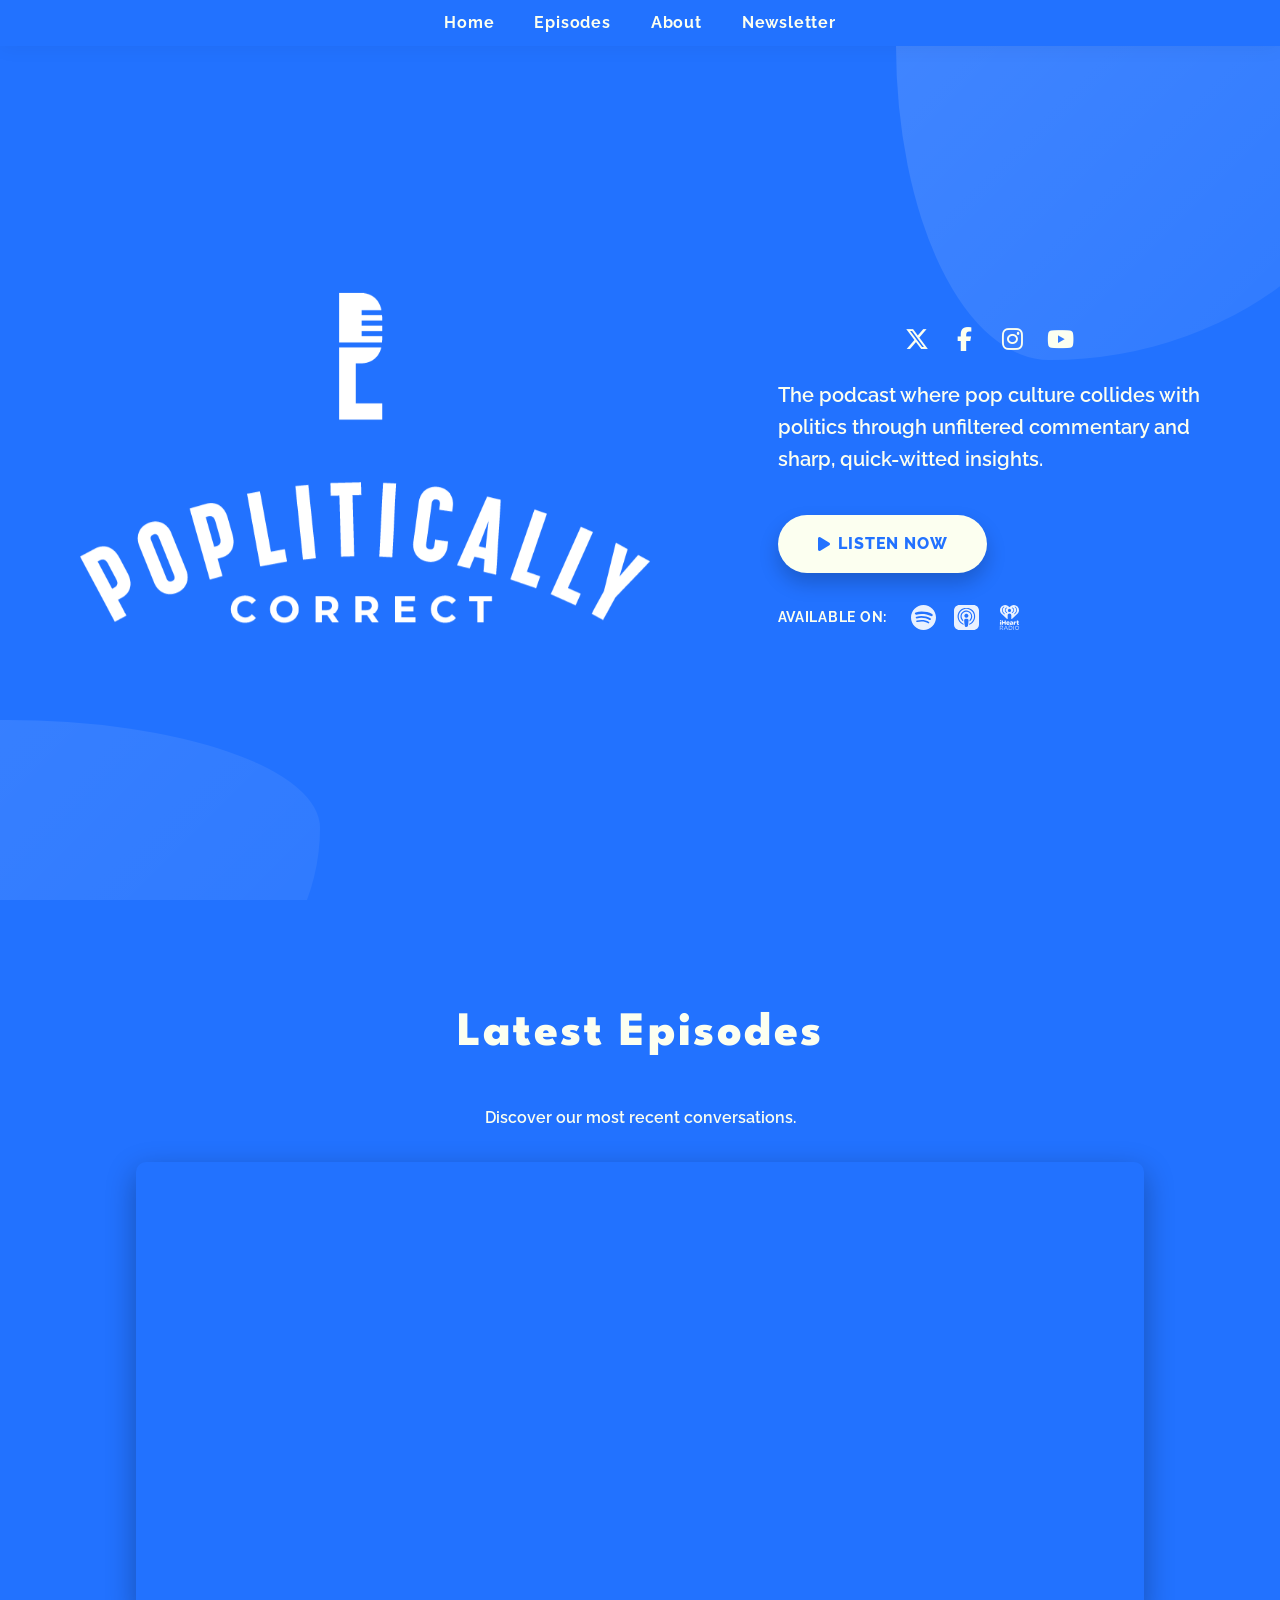
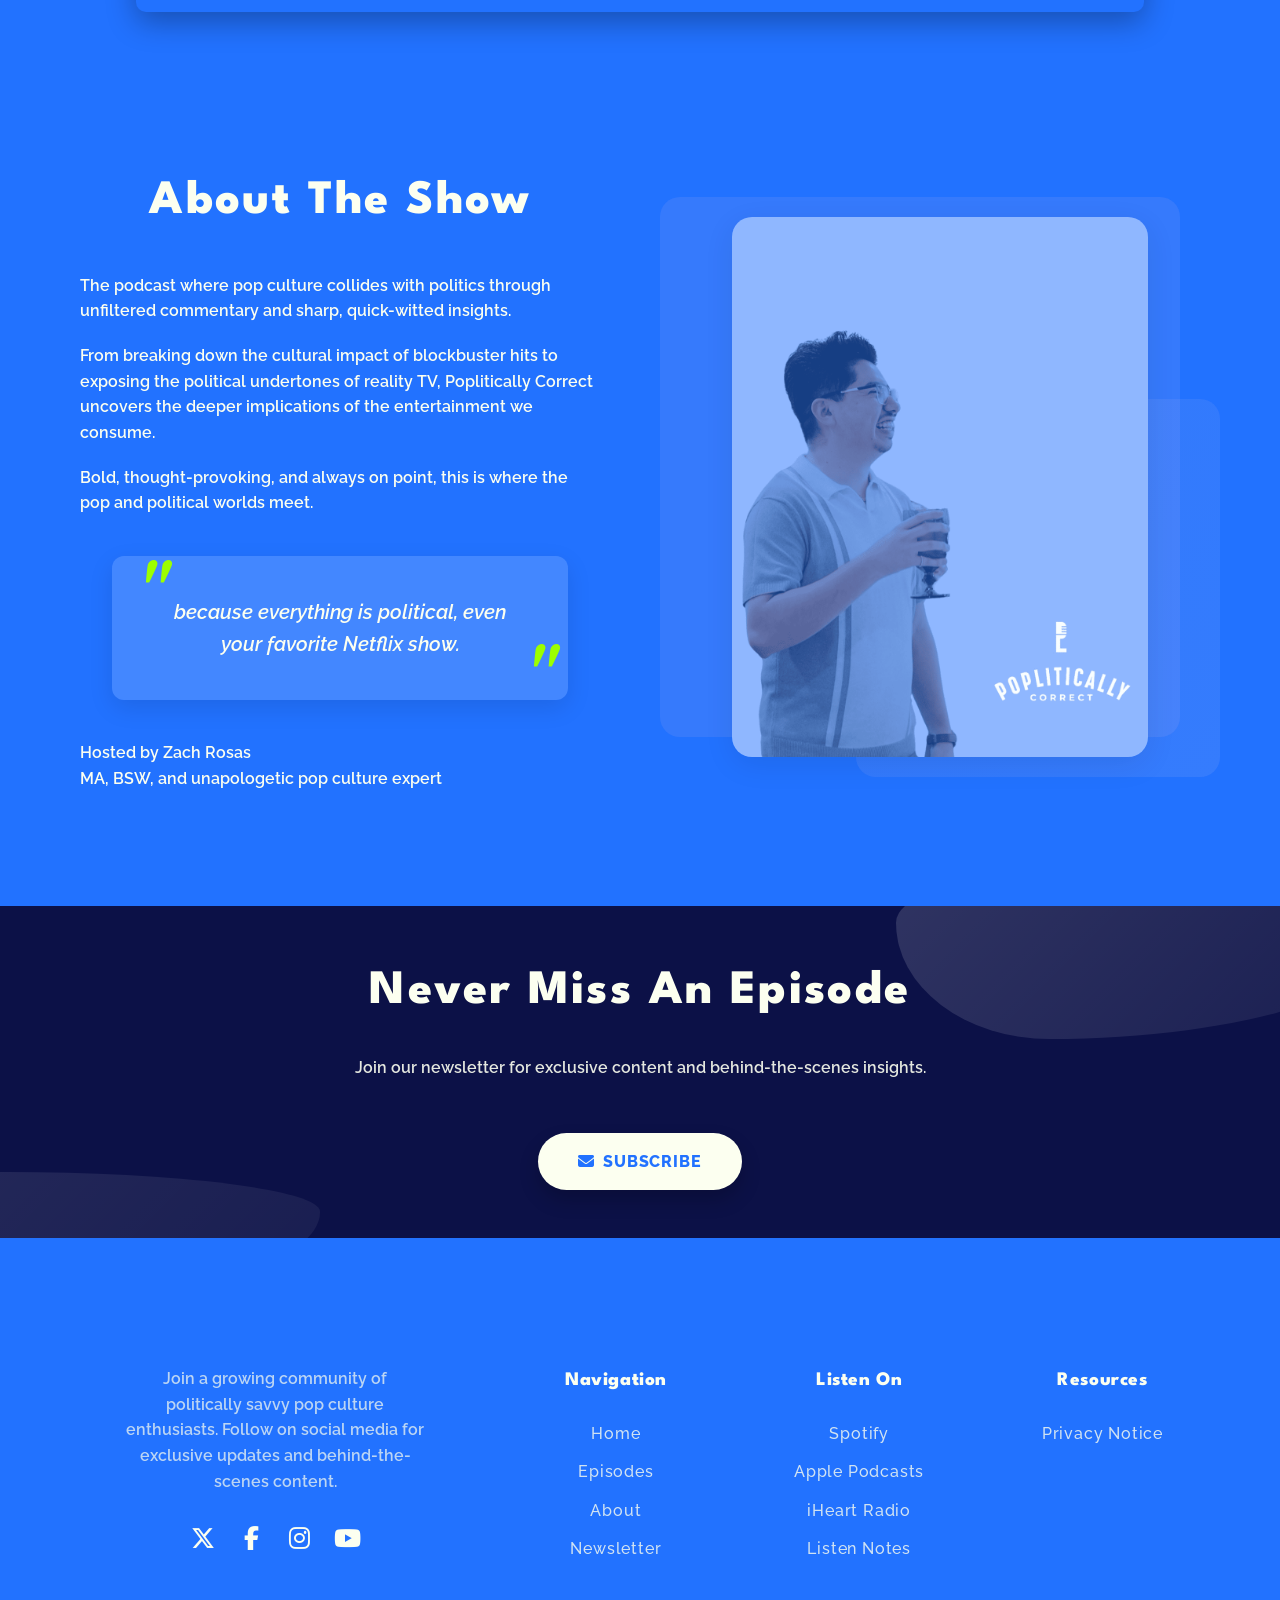
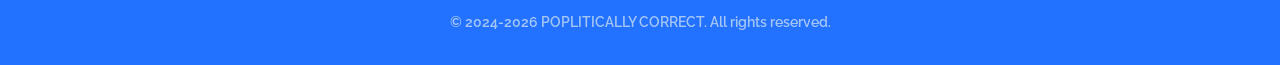
==== public/index.html @ 71277e4c "moved files into public" ====
<!DOCTYPE html>
<html lang="en">
<head>
    <meta charset="UTF-8">
    <meta name="viewport" content="width=device-width, initial-scale=1.0">
    <meta name="description" content="Poplitically Correct - The podcast where pop culture collides with politics through unfiltered commentary and sharp, quick-witted insights.">
    <meta name="theme-color" content="#2272FF">
    <title>Poplitically Correct</title>
    <link rel="canonical" href="https://popliticallycorrect.com/">
    
    <!-- Favicons -->
    <link rel="icon" type="image/png" sizes="32x32" href="assets/PC Logo_Icon_RGB.png">
    <link rel="icon" type="image/png" sizes="16x16" href="assets/PC Logo_Icon_RGB.png">
    <link rel="apple-touch-icon" sizes="180x180" href="assets/PC Logo_Icon_RGB.png">
    <link rel="manifest" href="site.webmanifest">
    
    <!-- Fonts and Icons -->
    <link rel="preconnect" href="https://fonts.googleapis.com">
    <link rel="preconnect" href="https://fonts.gstatic.com" crossorigin>
    <link rel="stylesheet" href="https://fonts.googleapis.com/css2?family=League+Spartan:wght@400;700;800&family=Raleway:wght@400;500;600;700;800&display=swap">
    <link rel="stylesheet" href="https://cdnjs.cloudflare.com/ajax/libs/font-awesome/6.5.1/css/all.min.css">
    
    <!-- CSS -->
    <link rel="stylesheet" href="https://cdnjs.cloudflare.com/ajax/libs/animate.css/4.1.1/animate.min.css">
    <link rel="stylesheet" href="styles.css">
    
    <!-- Open Graph / Facebook -->
    <meta property="og:type" content="website">
    <meta property="og:url" content="https://popliticallycorrect.com/">
    <meta property="og:title" content="Poplitically Correct">
    <meta property="og:description" content="The podcast where pop culture collides with politics through unfiltered commentary and sharp, quick-witted insights.">
    <meta property="og:image" content="https://popliticallycorrect.com/assets/PC Logo_Vertical_RGB.png">
    
    <!-- Twitter -->
    <meta property="twitter:card" content="summary_large_image">
    <meta property="twitter:url" content="https://popliticallycorrect.com/">
    <meta property="twitter:title" content="Poplitically Correct">
    <meta property="twitter:description" content="The podcast where pop culture collides with politics through unfiltered commentary and sharp, quick-witted insights.">
    <meta property="twitter:image" content="https://popliticallycorrect.com/assets/PC Logo_Vertical_RGB.png">
</head>
<body>
    <!-- Main Navigation -->
    <header id="header">
        <div class="container header-content">
            <a href="#" class="mobile-logo"><img src="assets/PC Logo_Vertical_KO.png" alt="POPLITICALLY CORRECT" style="height: 40px;"></a>
            <nav class="desktop-nav" style="padding-top: 5px; padding-bottom: 5px;">
                <ul>
                    <li><a href="#">Home</a></li>
                    <li><a href="#episodes">Episodes</a></li>
                    <li><a href="#about">About</a></li>
                    <li><a href="#subscribe">Newsletter</a></li>
                </ul>
            </nav>
            <button class="mobile-menu-btn" id="mobile-menu-toggle">
                <i class="fas fa-bars"></i>
            </button>
        </div>
        <nav class="mobile-nav" id="mobile-nav">
            <ul>
                <li><a href="#">Home</a></li>
                <li><a href="#episodes">Episodes</a></li>
                <li><a href="#about">About</a></li>
                <li><a href="#subscribe">Newsletter</a></li>
            </ul>
        </nav>
    </header>
    
    <main>
        <!-- Hero Section -->
        <section class="hero">
            <div class="bg-shape bg-shape-1"></div>
            <div class="bg-shape bg-shape-2"></div>
            <div class="container hero-content">
                <div class="animate__animated">
                    <img src="assets/PC Logo_Vertical_KO.png" alt="POPLITICALLY CORRECT" style="max-width: 90%; max-height: 400px; margin-bottom: 75px; margin-top: 50px;">
                </div>
                <div class="hero-text">
                    <div class="social-links" style="margin-bottom: 20px;">
                        <a href="#" target="_blank" class="social-icon">
                            <i class="fa-brands fa-x-twitter"></i>
                        </a>
                        <a href="#" target="_blank" class="social-icon">
                            <i class="fab fa-facebook-f"></i>
                        </a>
                        <a href="https://www.instagram.com/poplitically.correct" target="_blank" class="social-icon">
                            <i class="fab fa-instagram"></i>
                        </a>
                        <a href="#" target="_blank" class="social-icon">
                            <i class="fab fa-youtube"></i>
                        </a>
                    </div>
                    <p>The podcast where pop culture collides with politics through unfiltered commentary and sharp, quick-witted insights.</p>
                    <a href="#episodes" class="cta-button">
                        <i class="fas fa-play"></i> LISTEN NOW
                    </a>
                    <div class="listen-platforms">
                        <span>AVAILABLE ON:</span>
                        <div class="platform-icons">
                            <a href="https://open.spotify.com/show/4ZfhbHk1ieApEr151Q9MS0?si=e97b086701be44ff" target="_blank" class="platform-icon">
                                <svg width="25px" height="25px" viewBox="0 0 20 20" version="1.1" xmlns="http://www.w3.org/2000/svg" xmlns:xlink="http://www.w3.org/1999/xlink" style="transition: all 0.3s ease;">
                                    <g id="Page-1" stroke="none" stroke-width="1" fill="none" fill-rule="evenodd">
                                        <g id="Dribbble-Light-Preview" transform="translate(-140.000000, -7479.000000)" fill="#fff" class="svg-fill" style="transition: all 0.3s ease;">
                                            <g id="icons" transform="translate(56.000000, 160.000000)">
                                                <path d="M99.915,7327.865 C96.692,7325.951 91.375,7325.775 88.297,7326.709 C87.803,7326.858 87.281,7326.58 87.131,7326.085 C86.981,7325.591 87.26,7325.069 87.754,7324.919 C91.287,7323.846 97.159,7324.053 100.87,7326.256 C101.314,7326.52 101.46,7327.094 101.196,7327.538 C100.934,7327.982 100.358,7328.129 99.915,7327.865 L99.915,7327.865 Z M99.81,7330.7 C99.584,7331.067 99.104,7331.182 98.737,7330.957 C96.05,7329.305 91.952,7328.827 88.773,7329.792 C88.36,7329.916 87.925,7329.684 87.8,7329.272 C87.676,7328.86 87.908,7328.425 88.32,7328.3 C91.951,7327.198 96.466,7327.732 99.553,7329.629 C99.92,7329.854 100.035,7330.334 99.81,7330.7 L99.81,7330.7 Z M98.586,7333.423 C98.406,7333.717 98.023,7333.81 97.729,7333.63 C95.381,7332.195 92.425,7331.871 88.944,7332.666 C88.609,7332.743 88.274,7332.533 88.198,7332.197 C88.121,7331.862 88.33,7331.528 88.667,7331.451 C92.476,7330.58 95.743,7330.955 98.379,7332.566 C98.673,7332.746 98.766,7333.129 98.586,7333.423 L98.586,7333.423 Z M94,7319 C88.477,7319 84,7323.477 84,7329 C84,7334.523 88.477,7339 94,7339 C99.523,7339 104,7334.523 104,7329 C104,7323.478 99.523,7319.001 94,7319.001 L94,7319 Z" id="spotify-[#162]">
                                                </path>
                                            </g>
                                        </g>
                                    </g>
                                </svg>
                            </a>
                            
                            <a href="https://podcasts.apple.com/us/podcast/poplitically-correct/id1802255381" target="_blank" class="platform-icon">
                                <svg fill="#fff" class="svg-fill" width="25px" height="25px" viewBox="0 0 32 32" xmlns="http://www.w3.org/2000/svg" style="transition: all 0.3s ease;">
                                    <path d="M7.12 0c-3.937-0.011-7.131 3.183-7.12 7.12v17.76c-0.011 3.937 3.183 7.131 7.12 7.12h17.76c3.937 0.011 7.131-3.183 7.12-7.12v-17.76c0.011-3.937-3.183-7.131-7.12-7.12zM15.817 3.421c3.115 0 5.932 1.204 8.079 3.453 1.631 1.693 2.547 3.489 3.016 5.855 0.161 0.787 0.161 2.932 0.009 3.817-0.5 2.817-2.041 5.339-4.317 7.063-0.812 0.615-2.797 1.683-3.115 1.683-0.12 0-0.129-0.12-0.077-0.615 0.099-0.792 0.192-0.953 0.64-1.141 0.713-0.296 1.932-1.167 2.677-1.911 1.301-1.303 2.229-2.932 2.677-4.719 0.281-1.1 0.244-3.543-0.063-4.672-0.969-3.595-3.907-6.385-7.5-7.136-1.041-0.213-2.943-0.213-4 0-3.636 0.751-6.647 3.683-7.563 7.371-0.245 1.004-0.245 3.448 0 4.448 0.609 2.443 2.188 4.681 4.255 6.015 0.407 0.271 0.896 0.547 1.1 0.631 0.447 0.192 0.547 0.355 0.629 1.14 0.052 0.485 0.041 0.62-0.072 0.62-0.073 0-0.62-0.235-1.199-0.511l-0.052-0.041c-3.297-1.62-5.407-4.364-6.177-8.016-0.187-0.943-0.224-3.187-0.036-4.052 0.479-2.323 1.396-4.135 2.921-5.739 2.199-2.319 5.027-3.543 8.172-3.543zM16 7.172c0.541 0.005 1.068 0.052 1.473 0.14 3.715 0.828 6.344 4.543 5.833 8.229-0.203 1.489-0.713 2.709-1.619 3.844-0.448 0.573-1.537 1.532-1.729 1.532-0.032 0-0.063-0.365-0.063-0.803v-0.808l0.552-0.661c2.093-2.505 1.943-6.005-0.339-8.296-0.885-0.896-1.912-1.423-3.235-1.661-0.853-0.161-1.031-0.161-1.927-0.011-1.364 0.219-2.417 0.744-3.355 1.672-2.291 2.271-2.443 5.791-0.348 8.296l0.552 0.661v0.813c0 0.448-0.037 0.807-0.084 0.807-0.036 0-0.349-0.213-0.683-0.479l-0.047-0.016c-1.109-0.885-2.088-2.453-2.495-3.995-0.244-0.932-0.244-2.697 0.011-3.625 0.672-2.505 2.521-4.448 5.079-5.359 0.547-0.193 1.509-0.297 2.416-0.281zM15.823 11.156c0.417 0 0.828 0.084 1.131 0.24 0.645 0.339 1.183 0.989 1.385 1.677 0.62 2.104-1.609 3.948-3.631 3.005h-0.015c-0.953-0.443-1.464-1.276-1.475-2.36 0-0.979 0.541-1.828 1.484-2.328 0.297-0.156 0.709-0.235 1.125-0.235zM15.812 17.464c1.319-0.005 2.271 0.463 2.625 1.291 0.265 0.62 0.167 2.573-0.292 5.735-0.307 2.208-0.479 2.765-0.905 3.141-0.589 0.52-1.417 0.667-2.209 0.385h-0.004c-0.953-0.344-1.157-0.808-1.553-3.527-0.452-3.161-0.552-5.115-0.285-5.735 0.348-0.823 1.296-1.285 2.624-1.291z"></path>
                                </svg>
                            </a>
                            
                            <a href="https://www.iheart.com/podcast/269-poplitically-correct-270232090" target="_blank" class="platform-icon">
                                <svg fill="#fff" class="svg-fill" width="25px" height="25px" viewBox="0 0 24 24" role="img" xmlns="http://www.w3.org/2000/svg" style="transition: all 0.3s ease;">
                                    <title>iHeartRadio icon</title>
                                    <path d="M4.403 21.983c.597 0 1.023-.306 1.023-.817v-.012c0-.489-.375-.784-1.017-.784H3.182v1.613zm-1.67-1.8c0-.125.102-.228.221-.228h1.489c.488 0 .88.148 1.13.398.193.193.307.472.307.784v.011c0 .654-.443 1.034-1.062 1.154l.988 1.272c.046.051.074.102.074.164 0 .12-.114.222-.227.222-.091 0-.16-.05-.21-.12l-1.12-1.453H3.183v1.346a.228.228 0 01-.228.227.227.227 0 01-.221-.227v-3.55m6.674 2.29l-.914-2.035-.915 2.034zm-2.812 1.164l1.614-3.528c.056-.125.142-.2.284-.2h.022c.137 0 .228.075.279.2l1.613 3.522a.31.31 0 01.029.113c0 .12-.097.216-.216.216-.108 0-.182-.074-.222-.165l-.415-.914H7.402l-.415.926c-.04.097-.113.153-.216.153a.204.204 0 01-.204-.204.26.26 0 01.028-.12m6.078-.118c1.005 0 1.647-.682 1.647-1.563v-.011c0-.88-.642-1.574-1.647-1.574h-.932v3.148zm-1.38-3.335c0-.125.102-.228.221-.228h1.16c1.249 0 2.112.858 2.112 1.977v.012c0 1.119-.863 1.988-2.113 1.988h-1.159a.226.226 0 01-.221-.227v-3.522m4.481-.029c0-.124.103-.227.222-.227.125 0 .227.103.227.227v3.579a.228.228 0 01-.227.227.227.227 0 01-.222-.227v-3.579m5.027 1.801v-.011c0-.904-.659-1.642-1.568-1.642s-1.556.727-1.556 1.63v.012c0 .903.659 1.642 1.567 1.642.91 0 1.557-.728 1.557-1.631zm-3.59 0v-.011c0-1.097.824-2.057 2.033-2.057 1.21 0 2.023.949 2.023 2.045v.012c0 1.096-.824 2.056-2.034 2.056s-2.022-.949-2.022-2.045m2.03-17.192c0 1.397-.754 2.773-2.242 4.092a.345.345 0 01-.458-.517c1.333-1.182 2.01-2.385 2.01-3.575v-.016c0-.966-.606-2.103-1.38-2.588a.345.345 0 11.367-.586c.97.61 1.703 1.974 1.703 3.174zM14.76 7.677a.345.345 0 11-.337-.602c.799-.448 1.336-1.318 1.339-2.167a2.096 2.096 0 00-1.124-1.855.345.345 0 11.321-.611 2.785 2.785 0 011.493 2.46v.011c-.004 1.09-.683 2.199-1.692 2.764zm-2.772-1.015a1.498 1.498 0 11.001-2.997 1.498 1.498 0 01-.001 2.997zm-2.303.882a.345.345 0 01-.47.133c-1.009-.565-1.688-1.674-1.692-2.764v-.01a2.785 2.785 0 011.493-2.461.346.346 0 01.321.611 2.096 2.096 0 00-1.124 1.855c.003.849.54 1.719 1.34 2.166a.345.345 0 01.132.47zM7.464 8.825a.344.344 0 01-.488.03C5.49 7.536 4.734 6.16 4.734 4.763v-.016c0-1.2.732-2.564 1.703-3.174a.346.346 0 01.367.586c-.774.485-1.38 1.622-1.38 2.588v.016c0 1.19.677 2.393 2.01 3.575a.345.345 0 01.03.487zM16.152 0c-1.727 0-3.27.915-4.164 2.252C11.094.915 9.55 0 7.823 0A4.982 4.982 0 002.84 4.983c0 1.746 1.106 3.005 2.261 4.17l4.518 4.272a.371.371 0 00.626-.27V9.827c0-.963.78-1.743 1.743-1.745a1.745 1.745 0 011.742 1.745v3.328c0 .326.39.493.626.27l4.518-4.272c1.155-1.165 2.261-2.424 2.261-4.17A4.982 4.982 0 0016.152 0M4.582 14.766h1.194v1.612h1.532v-1.612H8.5v4.307H7.308v-1.637H5.776v1.637H4.582v-4.307m6.527 2.353a.563.563 0 00-.578-.587c-.308 0-.55.238-.578.587zm-2.264.305v-.012c0-.972.696-1.741 1.68-1.741 1.15 0 1.68.842 1.68 1.82 0 .075 0 .16-.007.24H9.971c.093.364.357.549.72.549.277 0 .498-.105.738-.34l.647.536c-.32.406-.782.677-1.447.677-1.045 0-1.784-.695-1.784-1.729m7.29-1.68h1.17v.67c.19-.454.498-.75 1.051-.725v1.23h-.098c-.609 0-.954.351-.954 1.12v1.034h-1.168v-3.329m2.95 2.295v-1.353h-.393v-.942h.393v-.842h1.17v.842h.775v.942h-.775v1.126c0 .234.105.332.32.332.153 0 .301-.043.442-.11v.916c-.209.117-.485.19-.812.19-.7 0-1.12-.307-1.12-1.1m-15.65-3.584a.62.62 0 100 1.24.62.62 0 000-1.24m10.502 3.952c-.303.013-.483-.161-.483-.371 0-.203.16-.307.454-.307h.667v.036c-.004.137-.06.617-.638.642zm1.746-1.008c0-1.033-.739-1.729-1.784-1.729-.665 0-1.126.271-1.447.677l.647.536c.24-.234.461-.34.738-.34.359 0 .621.182.716.537l.001.025-.77.003c-.956.013-1.458.37-1.458 1.045 0 .65.464.999 1.262.999.432 0 .764-.17.987-.401v.32h1.106v-1.628l.002-.032V17.4M3.458 15.99h-.043a.61.61 0 00-.61.61v2.474h1.263v-2.474a.61.61 0 00-.61-.61"/>
                                </svg>
                            </a>
                        </div>
                    </div>
                </div>
            </div>
        </section>
        
        <!-- Episodes Section -->
        <section class="episodes" id="episodes">
            <div class="container">
                <div class="section-header">
                    <h2>Latest Episodes</h2>
                    <p>Discover our most recent conversations.</p>
                </div>
                <div class="animate__animated" style="text-align: center;">
                    <iframe loading="lazy" allow="autoplay *; encrypted-media *; fullscreen *; clipboard-write" frameborder="0" height="450" style="width:90%;max-width:1024px;overflow:hidden;border-radius:10px;box-shadow: 0 10px 30px rgba(0, 0, 0, 0.30);" sandbox="allow-forms allow-popups allow-same-origin allow-scripts allow-storage-access-by-user-activation allow-top-navigation-by-user-activation" src="https://embed.podcasts.apple.com/us/podcast/poplitically-correct/id1802255381"></iframe>
                </div>  
            </div>
        </section>

        <!-- About Section -->
        <section class="about" id="about">
            <div class="container">
                <div class="about-content">
                    <article class="about-text">
                        <div class="section-header">
                            <h2>About The Show</h2>
                        </div>
                        <p>The podcast where pop culture collides with politics through unfiltered commentary and sharp, quick-witted insights.</p>
                        <p>From breaking down the cultural impact of blockbuster hits to exposing the political undertones of reality TV, Poplitically Correct uncovers the deeper implications of the entertainment we consume.</p>
                        <p>Bold, thought-provoking, and always on point, this is where the pop and political worlds meet.</p>
                        
                        <blockquote class="host-quote">
                            <p class="quote-text">because everything is political, even your favorite Netflix show.</p>
                        </blockquote>
                        
                        <p>Hosted by Zach Rosas</br>MA, BSW, and unapologetic pop culture expert</p>
                    </article>
                    <figure class="about-image animate__animated">
                        <img src="assets/host.png" alt="Host Zach Rosas" style="max-width: 80%;" />
                    </figure>
                </div>
            </div>
        </section>
        
        <!-- Newsletter Section -->
        <section class="subscribe" id="subscribe">
            <div class="bg-shape bg-shape-1"></div>
            <div class="bg-shape bg-shape-2"></div>
            <div class="container">
                <div class="subscribe-content">
                    <div class="section-header">
                        <h2>Never Miss An Episode</h2>
                        <p>Join our newsletter for exclusive content and behind-the-scenes insights.</p>
                    </div>
                    <a href="https://app.convertkit.com/forms/{landing_page_id}/subscribers/external" target="_blank" class="cta-button" style="margin-top: 20px;">
                        <i class="fas fa-envelope"></i> SUBSCRIBE
                    </a>
                </div>
            </div>
        </section>
    </main>
    
    <!-- Footer -->
    <footer>
        <div class="container">
            <div class="footer-content">
                <div class="footer-info">
                    <p class="footer-about">Join a growing community of politically savvy pop culture enthusiasts. Follow on social media for exclusive updates and behind-the-scenes content.</p>
                    <div class="social-links">
                        <a href="#" target="_blank" class="social-icon">
                            <i class="fa-brands fa-x-twitter"></i>
                        </a>
                        <a href="#" target="_blank" class="social-icon">
                            <i class="fab fa-facebook-f"></i>
                        </a>
                        <a href="https://www.instagram.com/poplitically.correct" target="_blank" class="social-icon">
                            <i class="fab fa-instagram"></i>
                        </a>
                        <a href="#" target="_blank" class="social-icon">
                            <i class="fab fa-youtube"></i>
                        </a>
                    </div>
                </div>
                
                <nav class="footer-nav">
                    <h4 class="footer-heading">Navigation</h4>
                    <div class="footer-links">
                        <a href="#">Home</a>
                        <a href="#episodes">Episodes</a>
                        <a href="#about">About</a>
                        <a href="#subscribe">Newsletter</a>
                    </div>
                </nav>
                
                <nav class="footer-nav">
                    <h4 class="footer-heading">Listen On</h4>
                    <div class="footer-links">
                        <a href="https://open.spotify.com/show/4ZfhbHk1ieApEr151Q9MS0?si=e97b086701be44ff" target="_blank">Spotify</a>
                        <a href="https://podcasts.apple.com/us/podcast/poplitically-correct/id1802255381" target="_blank">Apple Podcasts</a>
                        <a href="https://www.iheart.com/podcast/269-poplitically-correct-270232090" target="_blank">iHeart Radio</a>
                        <a href="https://www.listennotes.com/podcasts/poplitically-correct-zach-rosas-avxrFGwAZKS/" target="_blank">Listen Notes</a>
                    </div>
                </nav>
                
                <nav class="footer-nav">
                    <h4 class="footer-heading">Resources</h4>
                    <div class="footer-links">
                        <a href="privacy-notice.html">Privacy Notice</a>
                    </div>
                </nav>
            </div>
            
            <div class="footer-bottom">
                <div class="copyright">
                    © 2024-<script>document.write(new Date().getFullYear())</script> POPLITICALLY CORRECT. All rights reserved.
                </div>
            </div>
        </div>
    </footer>
    
    <script src="script.js"></script>
</body>
</html>
---- public/styles.css ----
/* Base Styles */
:root {
    --primary: #2272FF;
    --accent: #0C1147;
    --text: #FCFFF0;
    --gray-text: #666;
    --light-bg: #2272FF;
    --white: #FCFFF0;
    --gradient: linear-gradient(135deg, #2272FF 0%, #0C1147 100%);
    --shadow: 0 8px 30px rgba(0,0,0,0.08);
    --transition: all 0.3s ease;
    --accent-green: #9CFF00;
}

* {
    margin: 0;
    padding: 0;
    box-sizing: border-box;
}

body {
    font-family: 'Raleway', sans-serif;
    color: var(--text);
    line-height: 1.6;
    background-color: var(--primary);
    overflow-x: hidden;
}

a {
    text-decoration: none;
    color: inherit;
}

img {
    max-width: 100%;
}

/* Typography */
h1, h2, h3, h4 {
    font-family: 'League Spartan', sans-serif;
    font-weight: 800;
    letter-spacing: 0.05em;
}

h1 {
    font-size: clamp(3rem, 8vw, 6rem);
    line-height: 1;
    letter-spacing: 0.05em;
    color: var(--white);
    text-shadow: 2px 2px 4px rgba(0,0,0,0.2);
}

h2 {
    font-size: clamp(2rem, 4vw, 3rem);
    margin-bottom: 2rem;
    letter-spacing: 0.05em;
    color: var(--white);
}

h3 {
    font-size: 1.5rem;
    margin-bottom: 1rem;
    letter-spacing: 0.03em;
}

p {
    margin-bottom: 1.5rem;
    font-weight: 500;
}

/* Layout */
.container {
    width: 90%;
    max-width: 1400px;
    margin: 0 auto;
    padding: 0 1rem;
}

section {
    padding: 3rem 0;
    margin-bottom: 3rem;
}

/* Header */
header {
    position: fixed;
    top: 0;
    left: 0;
    width: 100%;
    z-index: 1000;
    padding: 5px 0;
    background-color: var(--primary);
    box-shadow: 0 2px 20px rgba(0, 0, 0, 0.05);
    transition: var(--transition);
}

header.scrolled {
    padding: 10px 0;
}

.header-content {
    display: flex;
    justify-content: center;
    align-items: center;
    color: var(--white);
    position: relative;
}

.mobile-logo {
    display: none;
    opacity: 0;
    transform: translateY(-20px);
    transition: opacity 0.3s ease, transform 0.3s ease;
}

header.scrolled .mobile-logo {
    opacity: 1;
    transform: translateY(0);
}

.logo {
    font-weight: 800;
    font-size: 1.5rem;
    letter-spacing: 0.05em;
    position: relative;
    color: var(--accent);
}

.logo::after {
    content: '';
    position: absolute;
    bottom: 0;
    right: -5px;
    width: 8px;
    height: 8px;
    background-color: var(--accent);
    border-radius: 50%;
}

nav ul {
    display: flex;
    gap: 2.5rem;
    list-style: none;
}

nav a {
    font-weight: 700;
    font-size: 1rem;
    position: relative;
    transition: var(--transition);
    letter-spacing: 0.05em;
}

.desktop-nav a::after {
    content: '';
    position: absolute;
    bottom: -5px;
    left: 0;
    width: 0;
    height: 3px;
    background-color: var(--accent-green);
    transition: var(--transition);
    left: 50%;
    transform: translateX(-50%);
}

.desktop-nav a:hover::after {
    width: 100%;
}

.mobile-menu-btn {
    display: none;
    background: none;
    border: none;
    font-size: 1.5rem;
    cursor: pointer;
    color: var(--white);
    position: absolute;
    right: 0;
}

/* Mobile menu styles */
.mobile-nav {
    position: fixed;
    top: 60px;
    left: 0;
    width: 100%;
    background-color: var(--primary);
    padding: 0;
    box-shadow: 0 8px 16px rgba(0,0,0,0.2);
    z-index: 1100;
    max-height: 0;
    overflow: hidden;
    transition: max-height 0.4s ease, padding 0.4s ease;
}

.mobile-nav.active {
    max-height: 300px;
    padding: 0.5rem 0 1rem;
}

.mobile-nav ul {
    list-style: none;
    padding: 0 1.5rem;
    opacity: 0;
    transform: translateX(-20px);
    transition: opacity 0.3s ease, transform 0.3s ease;
    transition-delay: 0.1s;
    display: block;
}

.mobile-nav.active ul {
    opacity: 1;
    transform: translateY(0);
    visibility: visible;
    display: block;
}

.mobile-nav li {
    margin-bottom: 0;
    border-bottom: 1px solid rgba(255,255,255,0.1);
}

.mobile-nav li:last-child {
    border-bottom: none;
}

.mobile-nav a {
    display: block;
    padding: 1rem 0.5rem;
    font-weight: 700;
    color: var(--white);
    font-size: 1.1rem;
    letter-spacing: 0.05em;
    transition: all 0.3s ease;
    position: relative;
}

.mobile-nav a:hover {
    padding-left: 1rem;
    color: var(--accent-green);
}

/* Hero Section */
.hero {
    min-height: 100vh;
    display: flex;
    align-items: center;
    background-color: var(--primary);
    padding-top: 6rem;
    position: relative;
    overflow: hidden;
}

.hero-content {
    display: grid;
    grid-template-columns: 1.2fr 0.8fr;
    gap: 4rem;
    align-items: center;
    position: relative;
    z-index: 2;
}

.hero-text h1 {
    margin-bottom: 1.5rem;
    color: var(--white);
    font-weight: 800;
}

.hero-text p {
    font-size: 1.25rem;
    color: var(--white);
    margin-bottom: 2.5rem;
    max-width: 40ch;
    font-weight: 600;
}

.hero-image {
    position: relative;
}

.hero-image img {
    width: 100%;
    height: auto;
    border-radius: 30px;
    box-shadow: var(--shadow);
}

.cta-button {
    display: inline-flex;
    align-items: center;
    background: var(--white);
    color: var(--primary);
    padding: 1rem 2.5rem;
    border: none;
    border-radius: 50px;
    font-size: 1rem;
    font-weight: 800;
    cursor: pointer;
    transition: var(--transition);
    box-shadow: 0 10px 20px rgba(0, 0, 0, 0.2);
    letter-spacing: 0.05em;
}

.cta-button:hover {
    transform: translateY(-3px);
    box-shadow: 0 15px 30px rgba(0, 0, 0, 0.3);
    background-color: var(--accent-green);
    color: var(--primary);
}

.cta-button i {
    margin-right: 0.5rem;
}

.listen-platforms {
    margin-top: 2rem;
    display: flex;
    align-items: center;
    gap: 1.5rem;
}

.listen-platforms span {
    font-size: 0.9rem;
    color: var(--white);
    font-weight: 700;
    letter-spacing: 0.05em;
}

.platform-icons {
    display: flex;
    gap: 1.2rem;
}

.platform-icon {
    width: 24px;
    height: 24px;
    opacity: 0.9;
    transition: var(--transition);
    color: var(--white);
}

.platform-icon:hover {
    opacity: 1;
    transform: translateY(-3px);
    color: var(--accent-green);
}

.platform-icon:hover svg {
    fill: var(--accent-green);
}

.platform-icon:hover svg path,
.platform-icon:hover svg g {
    fill: var(--accent-green);
}

.platform-icon:hover .svg-fill {
    fill: var(--accent-green);
}

.bg-shape {
    position: absolute;
    z-index: 1;
}

.bg-shape-1 {
    top: -10%;
    right: -10%;
    width: 40%;
    height: 50%;
    background: linear-gradient(135deg, rgba(255, 255, 255, 0.15) 0%, rgba(255, 255, 255, 0.05) 100%);
    border-radius: 30% 70% 70% 30% / 30% 30% 70% 70%;
    animation: morphShape 15s linear infinite alternate;
}

.bg-shape-2 {
    bottom: -20%;
    left: -10%;
    width: 35%;
    height: 40%;
    background: linear-gradient(135deg, rgba(255, 255, 255, 0.1) 0%, rgba(255, 255, 255, 0.05) 100%);
    border-radius: 30% 70% 70% 30% / 30% 30% 70% 70%;
    animation: morphShape 20s linear infinite alternate-reverse;
}

@keyframes morphShape {
    0% {
        border-radius: 30% 70% 70% 30% / 30% 30% 70% 70%;
    }
    25% {
        border-radius: 58% 42% 75% 25% / 76% 46% 54% 24%;
    }
    50% {
        border-radius: 50% 50% 33% 67% / 55% 27% 73% 45%;
    }
    75% {
        border-radius: 33% 67% 58% 42% / 63% 68% 32% 37%;
    }
    100% {
        border-radius: 30% 70% 70% 30% / 30% 30% 70% 70%;
    }
}

/* Episodes Section */
.episodes {
    background-color: var(--primary);
    position: relative;
    overflow: hidden;
}

.section-header {
    text-align: center;
    margin-bottom: 2rem;
}

.section-header p {
    color: var(--white);
    max-width: 600px;
    margin: 0 auto;
    font-weight: 600;
}

/* About Section */
.about {
    background-color: var(--primary);
    position: relative;
    overflow: hidden;
}

.about-content {
    display: grid;
    grid-template-columns: 1fr 1fr;
    gap: 5rem;
    align-items: center;
}

.about-image {
    position: relative;
    z-index: 2;
    order: 1;
    display: flex;
    justify-content: center;
    align-items: center;
}

.about-image img {
    width: 100%;
    border-radius: 20px;
    box-shadow: var(--shadow);
    margin: 0 auto;
}

.about-image::before {
    content: '';
    position: absolute;
    top: -20px;
    left: -20px;
    width: 100%;
    height: 100%;
    background-color: rgba(135, 157, 237, 0.2);
    border-radius: 20px;
    z-index: -1;
}

.about-image::after {
    content: '';
    position: absolute;
    bottom: -20px;
    right: -20px;
    width: 70%;
    height: 70%;
    background: linear-gradient(135deg, rgba(135, 157, 237, 0.15) 0%, rgba(168, 181, 242, 0.15) 100%);
    border-radius: 20px;
    z-index: -1;
}

.about-text h2 {
    margin-bottom: 1.5rem;
    text-align: center;
}

.about-text p {
    margin-bottom: 1.2rem;
    color: var(--white);
    font-weight: 600;
}

/* Quote Section */
.host-quote {
    background: rgba(255, 255, 255, 0.15);
    margin: 2rem;
    padding: 2rem 2.5rem;
    margin-top: 2.5rem;
    margin-bottom: 2.5rem;
    border-radius: 12px;
    position: relative;
    font-style: italic;
    box-shadow: 0 8px 25px rgba(0, 0, 0, 0.1);
}

/* Opening quote */
.host-quote::before {
    content: '"';
    position: absolute;
    top: 1rem;
    left: 1rem;
    font-size: 6rem;
    color: var(--accent-green);
    font-family: 'League Spartan', sans-serif;
    line-height: 0.6;
}

/* Closing quote */
.host-quote::after {
    content: '"';
    position: absolute;
    bottom: 1rem;
    right: 1rem;
    font-size: 6rem;
    color: var(--accent-green);
    font-family: 'League Spartan', sans-serif;
    line-height: 0;
}

.host-quote p.quote-text {
    font-size: 1.25rem;
    margin-top: .5rem;
    margin-bottom: .5rem;
    color: var(--white);
    font-weight: 600;
    line-height: 1.6;
    position: relative;
    z-index: 1;
    text-align: center;
}

.host-quote footer {
    text-align: right;
    font-size: 1.1rem;
    color: var(--white);
    font-weight: 700;
    font-style: normal;
    position: relative;
    z-index: 1;
    opacity: 0.9;
}

/* Subscribe Section */
.subscribe {
    background: var(--accent);
    color: var(--white);
    position: relative;
    overflow: hidden;
}

.subscribe-content {
    display: flex;
    flex-direction: column;
    align-items: center;
    text-align: center;
    max-width: 700px;
    margin: 0 auto;
    position: relative;
    z-index: 2;
}

.subscribe h2 {
    margin-bottom: 1.5rem;
    color: var(--white);
}

.subscribe p {
    opacity: 0.9;
    font-weight: 600;
}

/* Footer */
footer {
    position: relative;
    z-index: 2;
    background-color: var(--primary);
    color: var(--white);
    padding: 5rem 0 2rem;
}

.footer-content {
    display: grid;
    grid-template-columns: 2fr 1fr 1fr 1fr;
    gap: 3rem;
    margin-bottom: 3rem;
    text-align: center;
    margin-left: auto;
    margin-right: auto;
}

.footer-logo {
    font-weight: 800;
    font-size: 1.8rem;
    margin-bottom: 1rem;
    display: inline-block;
    position: relative;
    color: var(--accent);
    letter-spacing: 0.05em;
}

.footer-logo::after {
    content: '';
    position: absolute;
    bottom: 0;
    right: -8px;
    width: 8px;
    height: 8px;
    background-color: var(--accent);
    border-radius: 50%;
}

.footer-about {
    margin-bottom: 1.5rem;
    opacity: 0.7;
    max-width: 300px;
    font-weight: 600;
    text-align: center;
    margin-left: auto;
    margin-right: auto;
}

.social-links {
    display: flex;
    gap: .5rem;
    margin-left: auto;
    margin-right: auto;
    justify-content: center;
}

.social-icon {
    width: 40px;
    height: 40px;
    font-size: 1.5rem;
    border-radius: 50%;
    display: flex;
    justify-content: center;
    align-items: center;
    color: var(--white);
    transition: var(--transition);
}

.social-icon:hover {
    color: var(--accent-green);
    transform: translateY(-3px);
}

.footer-heading {
    font-size: 1.2rem;
    margin-bottom: 1.5rem;
    font-weight: 800;
    letter-spacing: 0.03em;
}

.footer-links {
    display: flex;
    flex-direction: column;
    gap: 0.8rem;
}

.footer-links a {
    opacity: 0.8;
    transition: var(--transition);
    font-weight: 500;
}

.footer-links a:hover {
    opacity: 1;
    color: var(--accent-green);
}

.footer-bottom {
    display: flex;
    justify-content: center;
    align-items: center;
    color: var(--white);
    opacity: 0.6;
    font-size: 0.9rem;
    font-weight: 600;
}

.footer-bottom a {
    color: var(--white);
    transition: var(--transition);
}

.footer-bottom a:hover {
    color: var(--accent);
}

@media (max-width: 700px) {
    .about-content {
        grid-template-columns: 1fr;
        gap: 2rem;
    }
    .about-image {
        order: 1;
    }
    .host-quote {
        padding: 1.5rem 1.8rem;
        margin-top: 2rem;
        margin-bottom: 2rem;
    }
    .host-quote::before {
        font-size: 4.5rem;
        top: 0.5rem;
        left: 0.5rem;
    }
    .host-quote::after {
        font-size: 4.5rem;
        bottom: 0.5rem;
        right: 0.5rem;
    }
}

@media (max-width: 1100px) {
    .hero-content {
        grid-template-columns: 1fr;
        text-align: center;
    }
    
    .hero-content img {
        margin-left: auto;
        margin-right: auto;
    }
    
    .hero-text {
        text-align: center;
    }
    
    .hero-text p {
        margin-left: auto;
        margin-right: auto;
    }
    
    .hero-image {
        display: none;
    }

    .listen-platforms {
        justify-content: center;
    }
    
    .subscribe-button {
        margin-left: auto;
        margin-right: auto;
    }
    
    .footer-content {
        grid-template-columns: 1fr 1fr;
    }
}

@media (max-width: 576px) {
    .header-content {
        justify-content: center;
    }
    
    .mobile-logo {
        display: block;
    }
    
    header:not(.scrolled) .mobile-logo {
        visibility: hidden;
    }
    
    nav ul {
        display: none;
    }
    
    .mobile-menu-btn {
        display: block;
    }
    
    section {
        padding: 4rem 0;
    }
    
    .hero {
        padding-top: 4rem;
    }
    
    .subscribe-button {
        display: block;
        text-align: center;
    }
    
    .footer-content {
        grid-template-columns: 1fr;
        gap: 2rem;
        text-align: center;
    }

    .footer-about {
        text-align: center;
        margin-left: auto;
        margin-right: auto;
    }

    .social-links {
        justify-content: center;
    }
    
    .footer-bottom {
        flex-direction: column;
        gap: 1rem;
        text-align: center;
    }
}

footer {
    position: relative;
    z-index: 2;
    background-color: var(--primary);
    color: var(--white);
}

/* 404 Error Section */
.error-section {
    min-height: 100vh;
    display: flex;
    align-items: center;
    justify-content: center;
    background-color: var(--primary);
    position: relative;
    overflow: hidden;
    padding: 0;
}

.error-content {
    display: flex;
    flex-direction: column;
    align-items: center;
    justify-content: center;
    text-align: center;
    position: relative;
    z-index: 2;
    padding: 4rem;
    max-width: 700px;
    margin: 0 auto;
    background-color: rgba(255, 255, 255, 0.1);
    backdrop-filter: blur(10px);
    border-radius: 20px;
    box-shadow: 0 15px 30px rgba(0, 0, 0, 0.1);
    animation: fadeInUp 1s ease;
}

.error-code {
    font-size: clamp(5rem, 15vw, 10rem);
    font-weight: 800;
    color: var(--white);
    margin-bottom: 0.5rem;
    line-height: 1;
    letter-spacing: 0.05em;
    text-shadow: 3px 3px 0 var(--accent);
}

.error-message {
    font-size: clamp(1.5rem, 4vw, 2.5rem);
    margin-bottom: 2rem;
    color: var(--white);
}

.error-description {
    font-size: 1.25rem;
    color: var(--white);
    margin-bottom: 2.5rem;
    max-width: 40ch;
    font-weight: 600;
}

.home-button {
    display: inline-flex;
    align-items: center;
    background: var(--white);
    color: var(--primary);
    padding: 1rem 2.5rem;
    border: none;
    border-radius: 50px;
    font-size: 1rem;
    font-weight: 800;
    cursor: pointer;
    transition: var(--transition);
    box-shadow: 0 10px 20px rgba(0, 0, 0, 0.2);
    letter-spacing: 0.05em;
}

.home-button:hover {
    transform: translateY(-3px);
    box-shadow: 0 15px 30px rgba(0, 0, 0, 0.3);
    background-color: var(--accent-green);
}

.home-button i {
    margin-right: 0.5rem;
}

@keyframes fadeInUp {
    from {
        opacity: 0;
        transform: translateY(30px);
    }
    to {
        opacity: 1;
        transform: translateY(0);
    }
}

@media (max-width: 576px) {
    .error-content {
        padding: 2rem;
        width: 90%;
    }
}

/* Privacy Page Styles */
.privacy-hero {
    display: flex;
    align-items: center;
    background-color: var(--primary);
    padding-top: 6rem;
    position: relative;
    overflow: hidden;
}

.privacy-content {
    padding: 0 0 4rem;
}

.privacy-container {
    background-color: var(--white);
    color: #333;
    border-radius: 16px;
    padding: 3rem;
    box-shadow: var(--shadow);
}

.privacy-container h2 {
    color: var(--primary);
    font-size: 1.8rem;
    margin-top: 2.5rem;
    margin-bottom: 1.5rem;
}

.privacy-container h2:first-of-type {
    margin-top: 0;
}

.privacy-container h3 {
    color: var(--accent);
    margin-top: 1.5rem;
    margin-bottom: 0.8rem;
}

.privacy-container p, .privacy-container ul, .privacy-container ol {
    color: #444;
    margin-bottom: 1.5rem;
    font-weight: 500;
}

.privacy-container ul, .privacy-container ol {
    padding-left: 2rem;
}

.privacy-container li {
    margin-bottom: 0.5rem;
}

.privacy-container a {
    color: var(--primary);
    text-decoration: underline;
    transition: var(--transition);
}

.privacy-container a:hover {
    color: var(--accent);
}

.privacy-container .last-updated {
    font-style: italic;
    margin-top: 3rem;
    font-size: 0.9rem;
    color: #666;
    text-align: center;
}

/* Background shapes for privacy page */
.bg-shape {
    position: absolute;
    z-index: 1;
}

.bg-shape-1 {
    top: -10%;
    right: -10%;
    width: 40%;
    height: 50%;
    background: linear-gradient(135deg, rgba(255, 255, 255, 0.15) 0%, rgba(255, 255, 255, 0.05) 100%);
    border-radius: 30% 70% 70% 30% / 30% 30% 70% 70%;
    animation: morphShape 15s linear infinite alternate;
}

.bg-shape-2 {
    bottom: -20%;
    left: -10%;
    width: 35%;
    height: 40%;
    background: linear-gradient(135deg, rgba(255, 255, 255, 0.1) 0%, rgba(255, 255, 255, 0.05) 100%);
    border-radius: 30% 70% 70% 30% / 30% 30% 70% 70%;
    animation: morphShape 20s linear infinite alternate-reverse;
}

@keyframes morphShape {
    0% {
        border-radius: 30% 70% 70% 30% / 30% 30% 70% 70%;
    }
    25% {
        border-radius: 58% 42% 75% 25% / 76% 46% 54% 24%;
    }
    50% {
        border-radius: 50% 50% 33% 67% / 55% 27% 73% 45%;
    }
    75% {
        border-radius: 33% 67% 58% 42% / 63% 68% 32% 37%;
    }
    100% {
        border-radius: 30% 70% 70% 30% / 30% 30% 70% 70%;
    }
}

/* Responsive styles for privacy page */
@media (max-width: 768px) {
    .privacy-container {
        padding: 2rem;
    }
}

@media (max-width: 576px) {
    .privacy-container {
        padding: 1.5rem;
    }
}
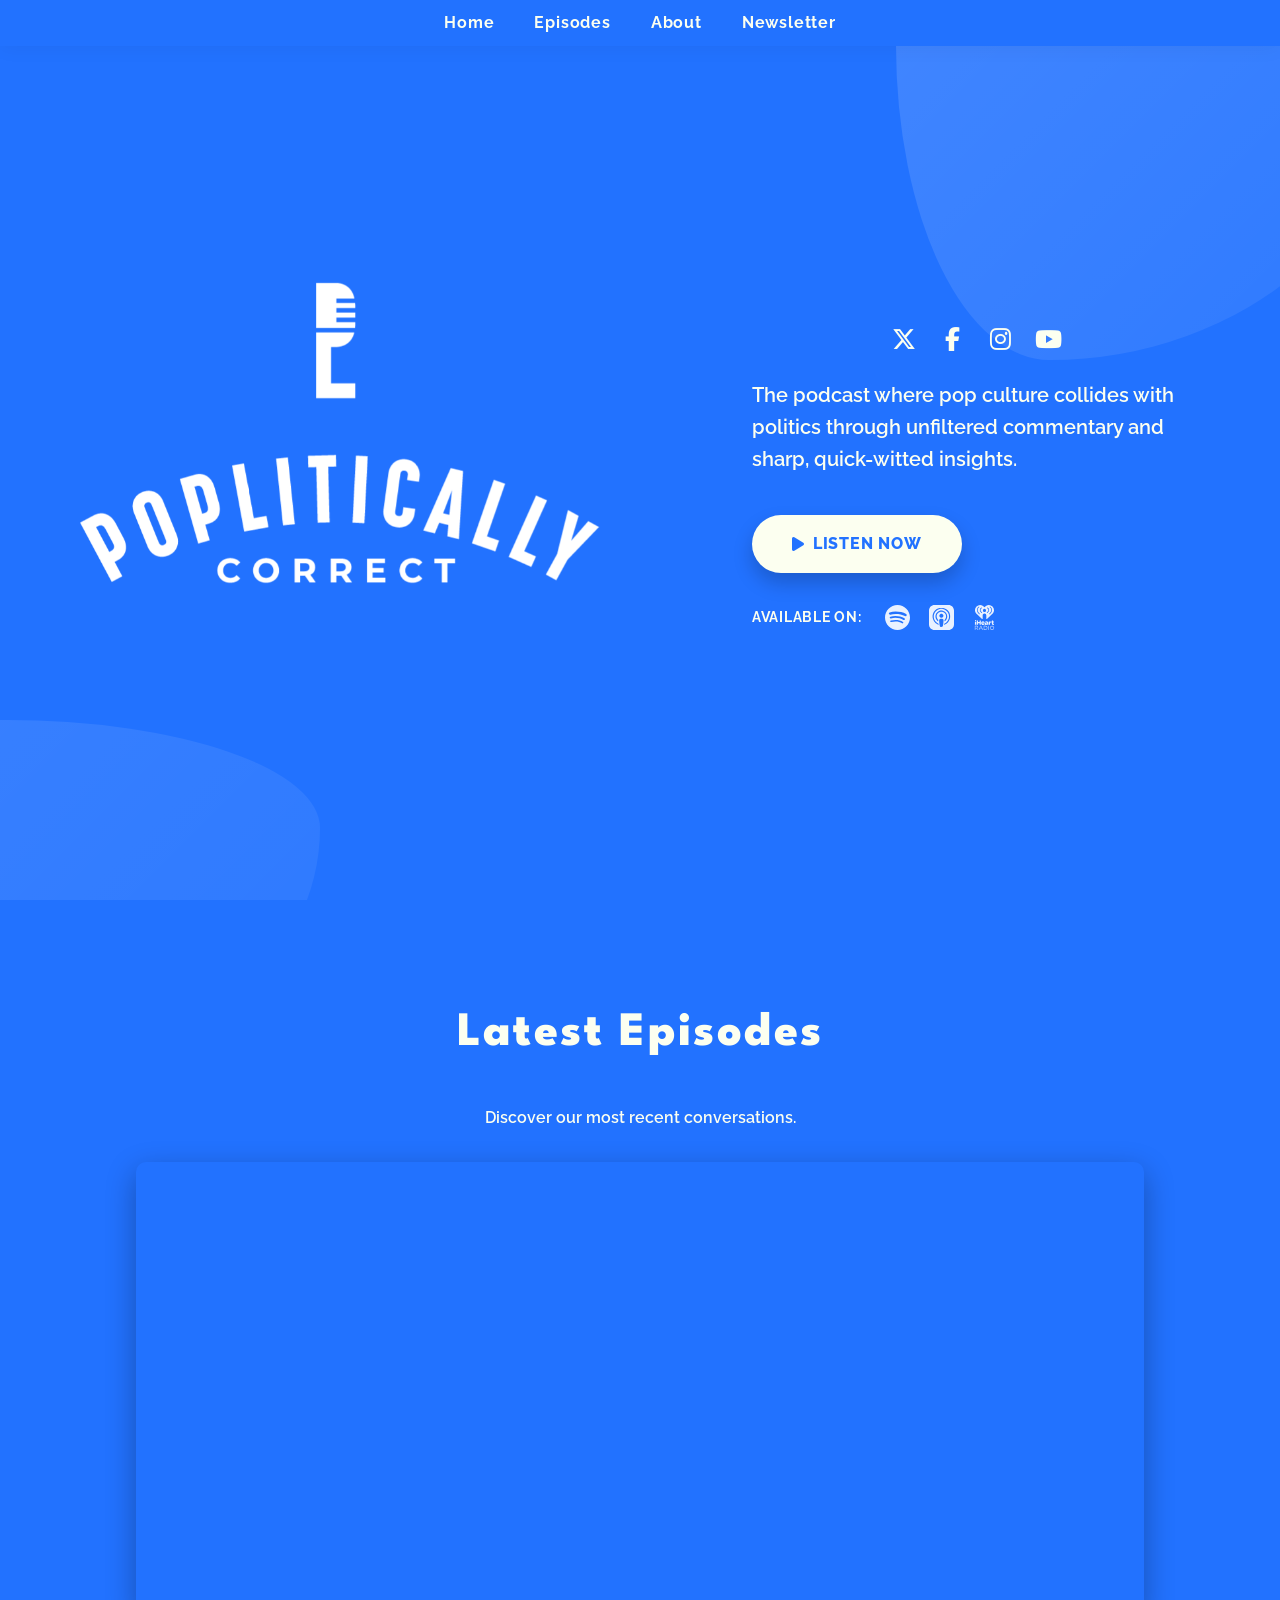
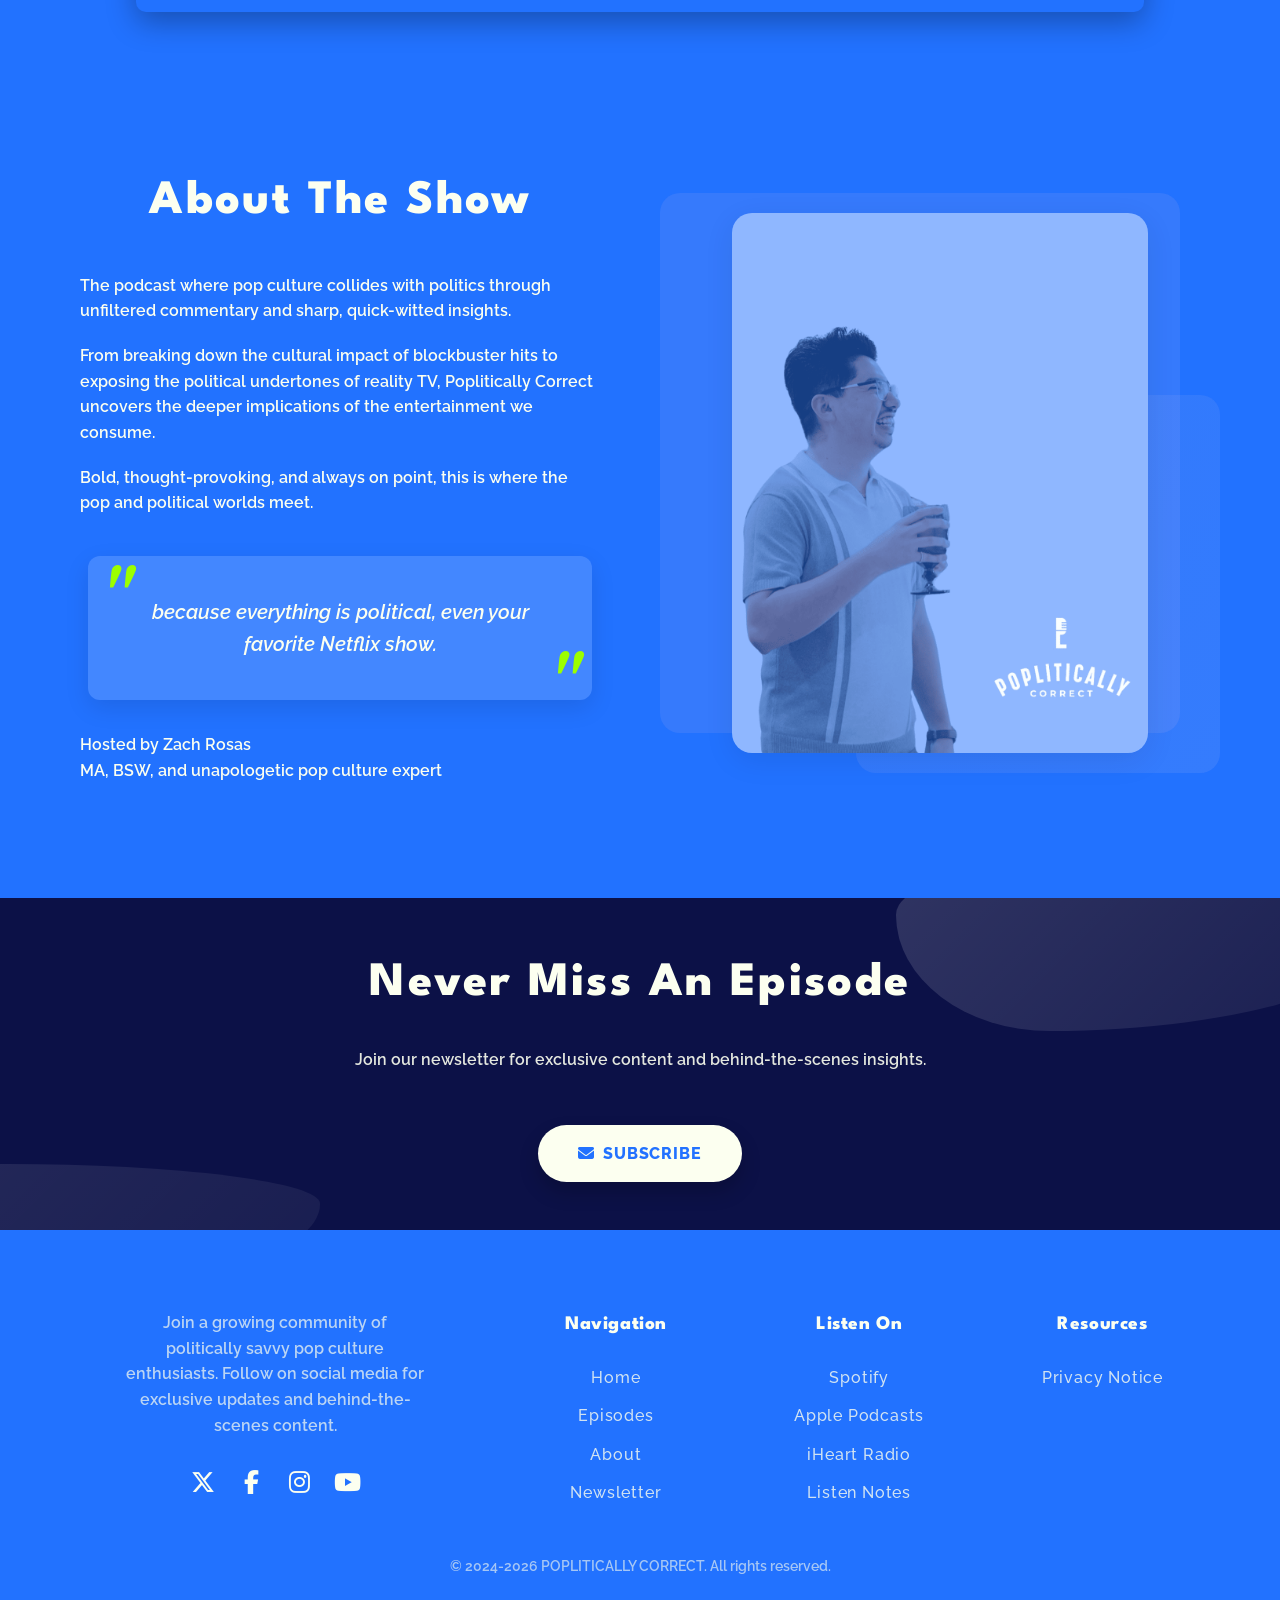
==== commit 408890b2: "updated spacing for hero section/footer" ====
--- a/public/index.html
+++ b/public/index.html
@@ -72,7 +72,7 @@
             <div class="bg-shape bg-shape-2"></div>
             <div class="container hero-content">
                 <div class="animate__animated">
-                    <img src="assets/PC Logo_Vertical_KO.png" alt="POPLITICALLY CORRECT" style="max-width: 90%; max-height: 400px; margin-bottom: 75px; margin-top: 50px;">
+                    <img src="assets/PC Logo_Vertical_KO.png" alt="POPLITICALLY CORRECT" style="max-width: 80%; max-height: 300px; margin-bottom: 75px;">
                 </div>
                 <div class="hero-text">
                     <div class="social-links" style="margin-bottom: 20px;">
--- a/public/styles.css
+++ b/public/styles.css
@@ -255,7 +255,6 @@
 .hero-content {
     display: grid;
     grid-template-columns: 1.2fr 0.8fr;
-    gap: 4rem;
     align-items: center;
     position: relative;
     z-index: 2;
@@ -489,10 +488,10 @@
 /* Quote Section */
 .host-quote {
     background: rgba(255, 255, 255, 0.15);
-    margin: 2rem;
-    padding: 2rem 2.5rem;
+    margin: .5rem;
+    margin-bottom: 2rem;
+    padding: 2rem;
     margin-top: 2.5rem;
-    margin-bottom: 2.5rem;
     border-radius: 12px;
     position: relative;
     font-style: italic;
@@ -504,23 +503,25 @@
     content: '"';
     position: absolute;
     top: 1rem;
-    left: 1rem;
+    left: .25rem;
     font-size: 6rem;
     color: var(--accent-green);
     font-family: 'League Spartan', sans-serif;
     line-height: 0.6;
+    padding-top: .3rem;
 }
 
 /* Closing quote */
 .host-quote::after {
     content: '"';
     position: absolute;
-    bottom: 1rem;
+    bottom: .25rem;
     right: 1rem;
     font-size: 6rem;
     color: var(--accent-green);
     font-family: 'League Spartan', sans-serif;
     line-height: 0;
+    padding-bottom: .3rem;
 }
 
 .host-quote p.quote-text {
@@ -581,7 +582,7 @@
     z-index: 2;
     background-color: var(--primary);
     color: var(--white);
-    padding: 5rem 0 2rem;
+    padding: 2rem 0 2rem;
 }
 
 .footer-content {
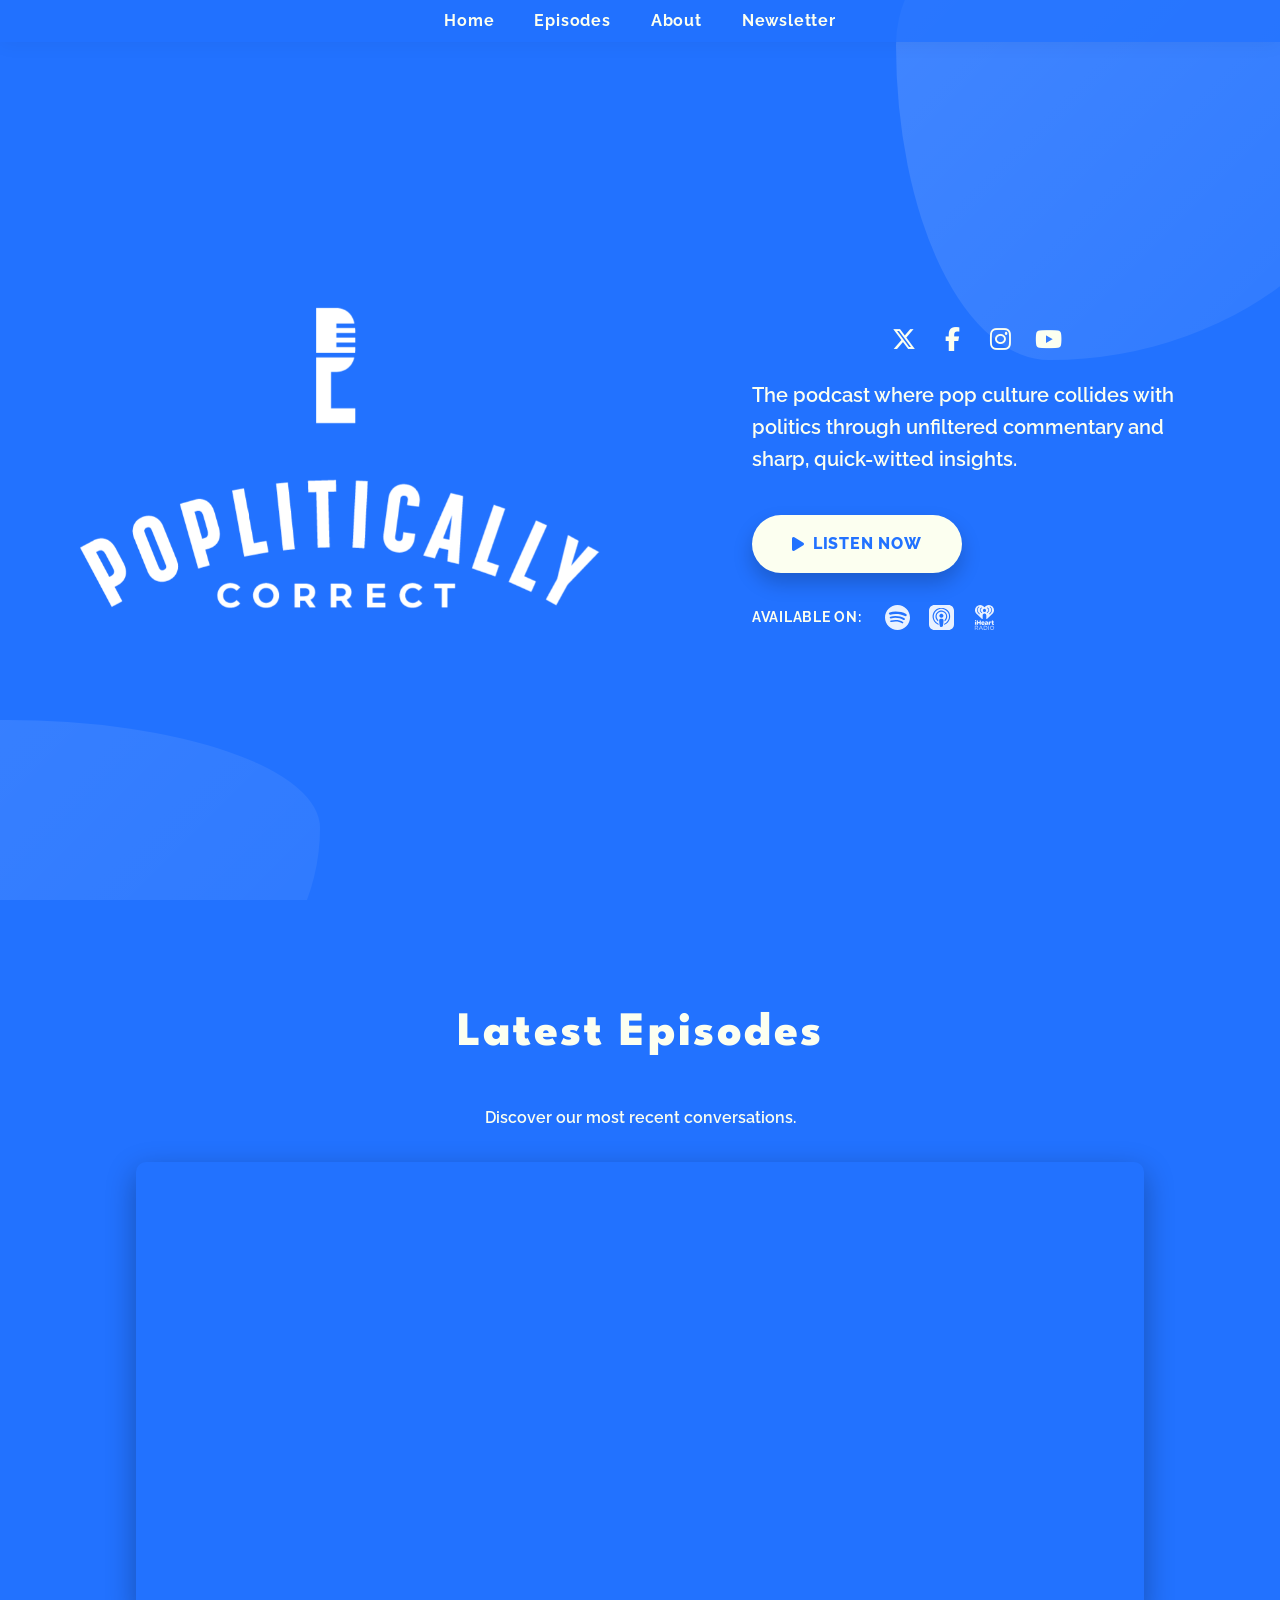
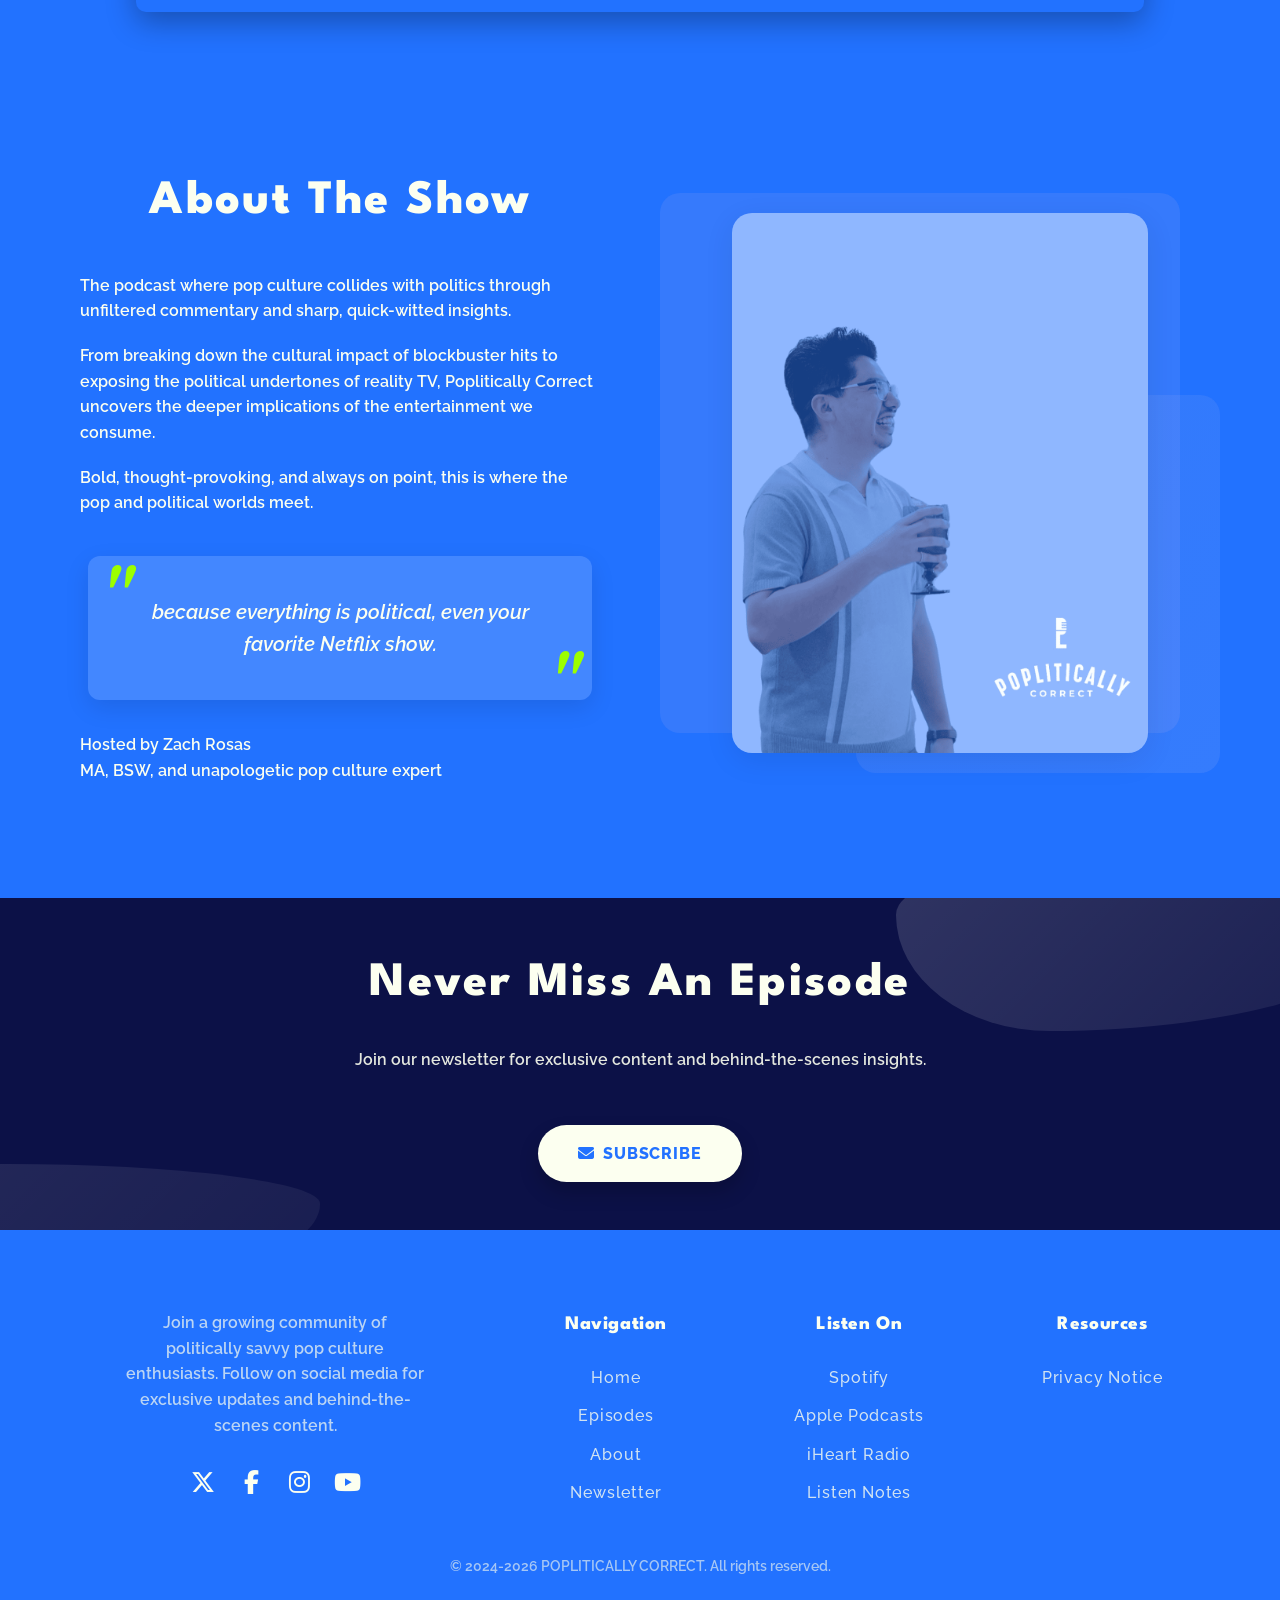
==== commit 7ab5fdc8: "header styling" ====
--- a/public/index.html
+++ b/public/index.html
@@ -42,7 +42,7 @@
     <!-- Main Navigation -->
     <header id="header">
         <div class="container header-content">
-            <a href="#" class="mobile-logo"><img src="assets/PC Logo_Vertical_KO.png" alt="POPLITICALLY CORRECT" style="height: 40px;"></a>
+            <a href="#" class="mobile-logo"><img src="assets/PC Logo_Vertical_KO.png" alt="POPLITICALLY CORRECT" style="height: 30px;"></a>
             <nav class="desktop-nav" style="padding-top: 5px; padding-bottom: 5px;">
                 <ul>
                     <li><a href="#">Home</a></li>
@@ -72,7 +72,7 @@
             <div class="bg-shape bg-shape-2"></div>
             <div class="container hero-content">
                 <div class="animate__animated">
-                    <img src="assets/PC Logo_Vertical_KO.png" alt="POPLITICALLY CORRECT" style="max-width: 80%; max-height: 300px; margin-bottom: 75px;">
+                    <img src="assets/PC Logo_Vertical_KO.png" alt="POPLITICALLY CORRECT" style="max-width: 80%; max-height: 300px; margin-top: 50px; margin-bottom: 75px;">
                 </div>
                 <div class="hero-text">
                     <div class="social-links" style="margin-bottom: 20px;">
--- a/public/styles.css
+++ b/public/styles.css
@@ -88,14 +88,14 @@
     left: 0;
     width: 100%;
     z-index: 1000;
-    padding: 5px 0;
-    background-color: var(--primary);
+    padding: 3px 0;
+    background-color: rgba(34, 114, 255, .75);
     box-shadow: 0 2px 20px rgba(0, 0, 0, 0.05);
     transition: var(--transition);
 }
 
 header.scrolled {
-    padding: 10px 0;
+    padding: 5px 0;
 }
 
 .header-content {
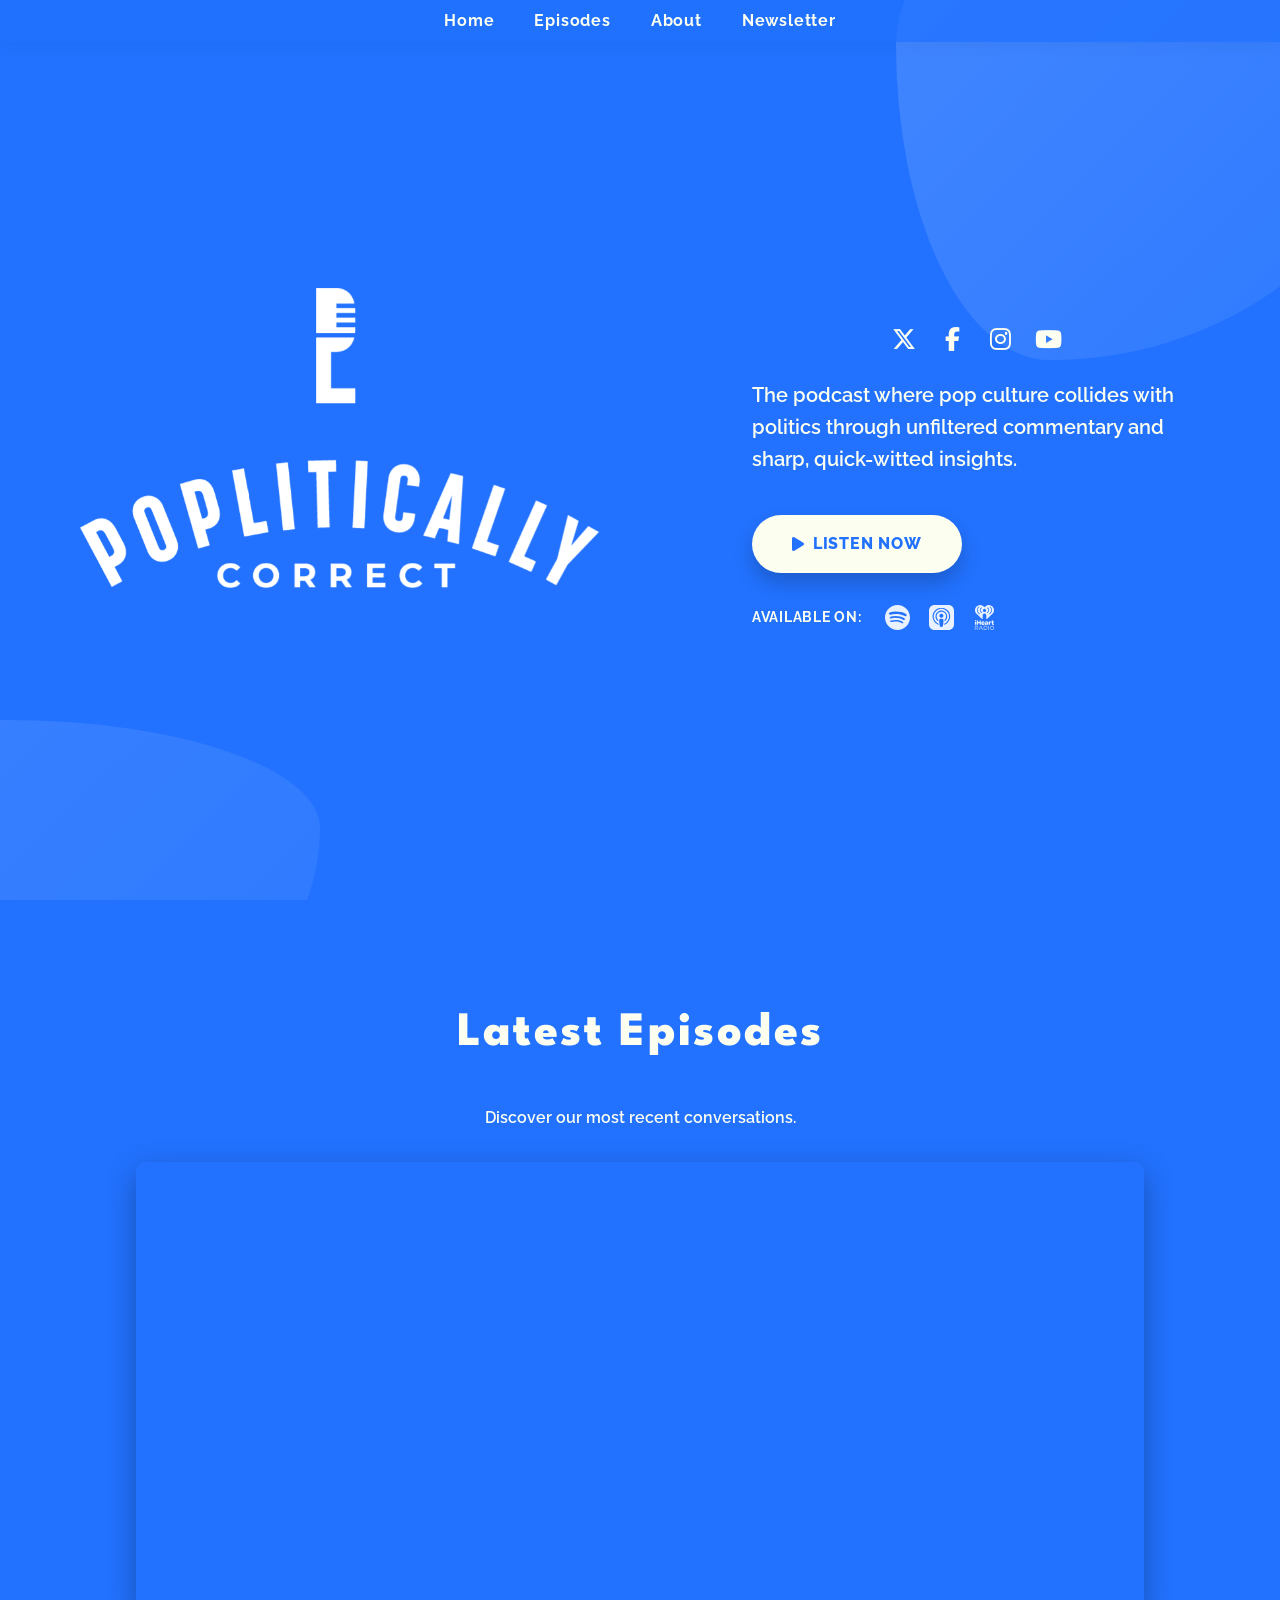
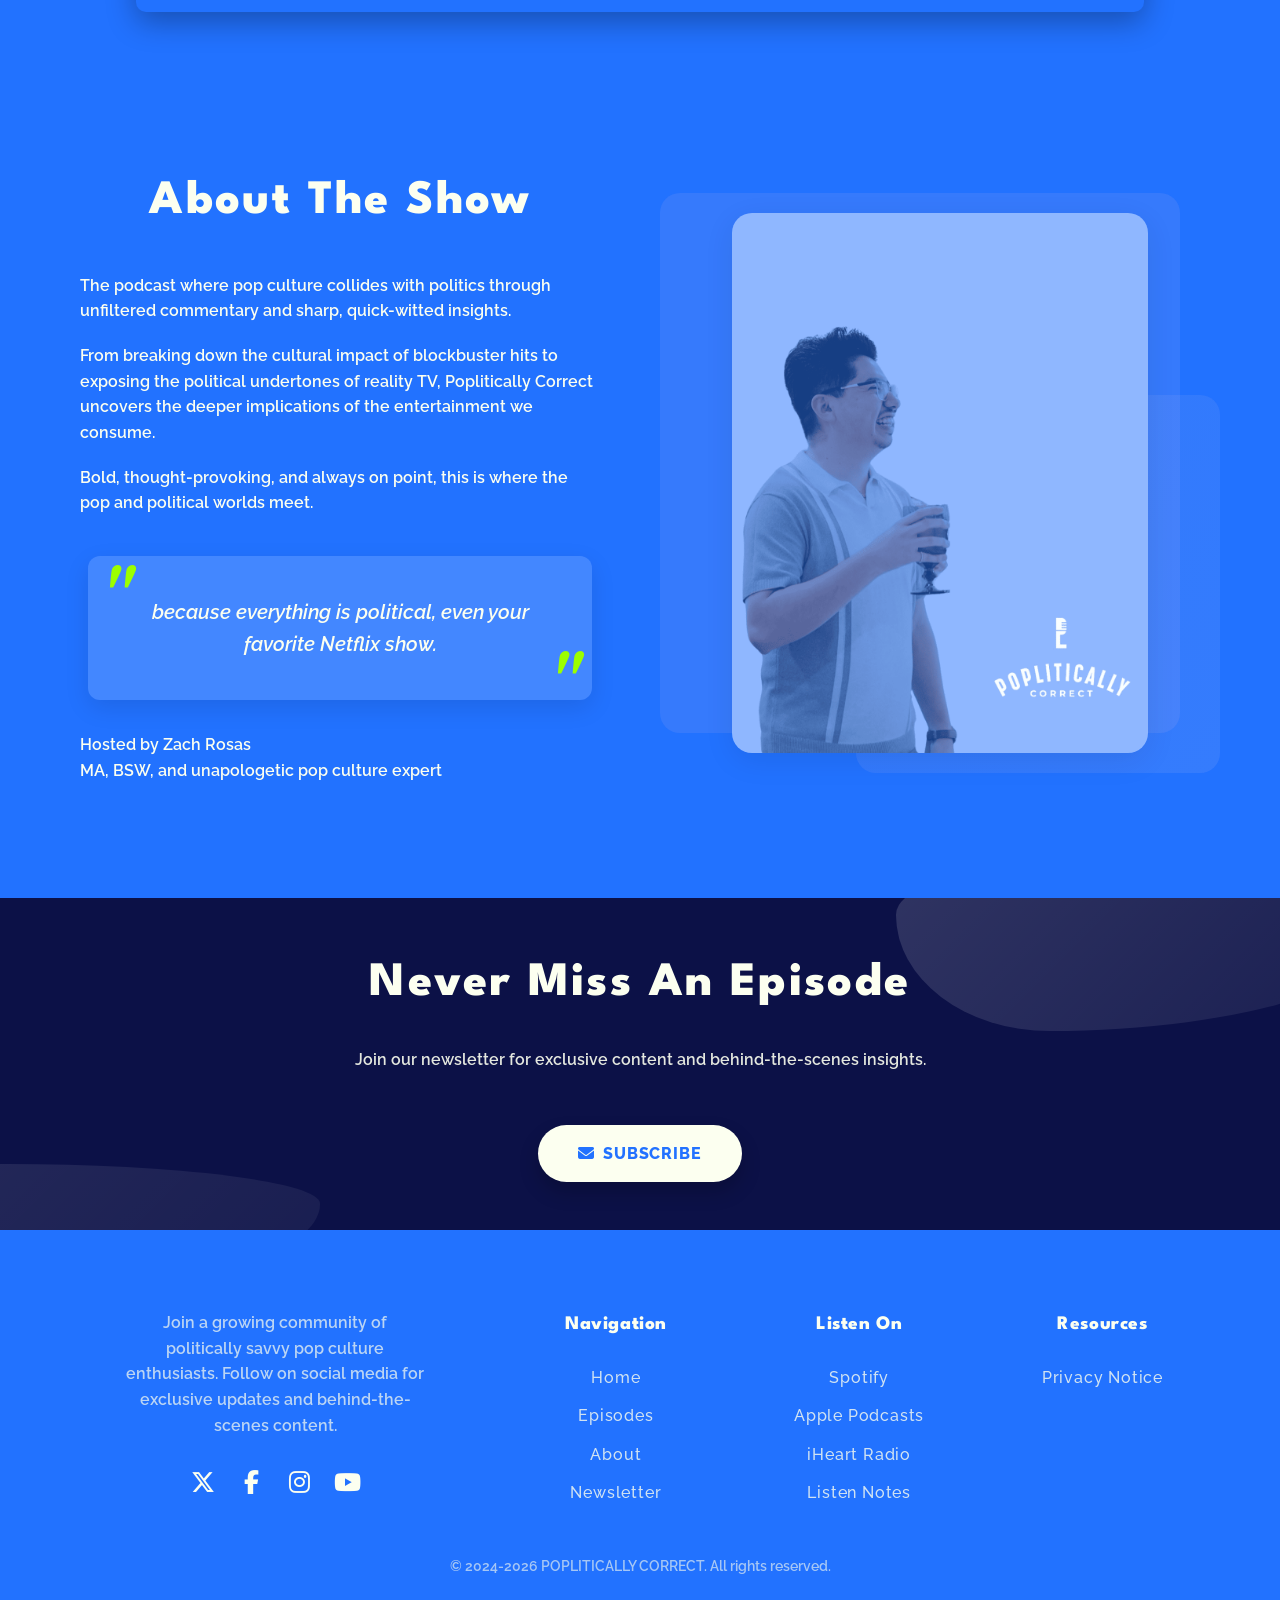
==== commit 86113255: "hero img styling" ====
--- a/public/index.html
+++ b/public/index.html
@@ -72,7 +72,7 @@
             <div class="bg-shape bg-shape-2"></div>
             <div class="container hero-content">
                 <div class="animate__animated">
-                    <img src="assets/PC Logo_Vertical_KO.png" alt="POPLITICALLY CORRECT" style="max-width: 80%; max-height: 300px; margin-top: 50px; margin-bottom: 75px;">
+                    <img src="assets/PC Logo_Vertical_KO.png" alt="POPLITICALLY CORRECT" style="max-width: 80%; max-height: 300px; margin-top: 10px; margin-bottom: 75px;">
                 </div>
                 <div class="hero-text">
                     <div class="social-links" style="margin-bottom: 20px;">
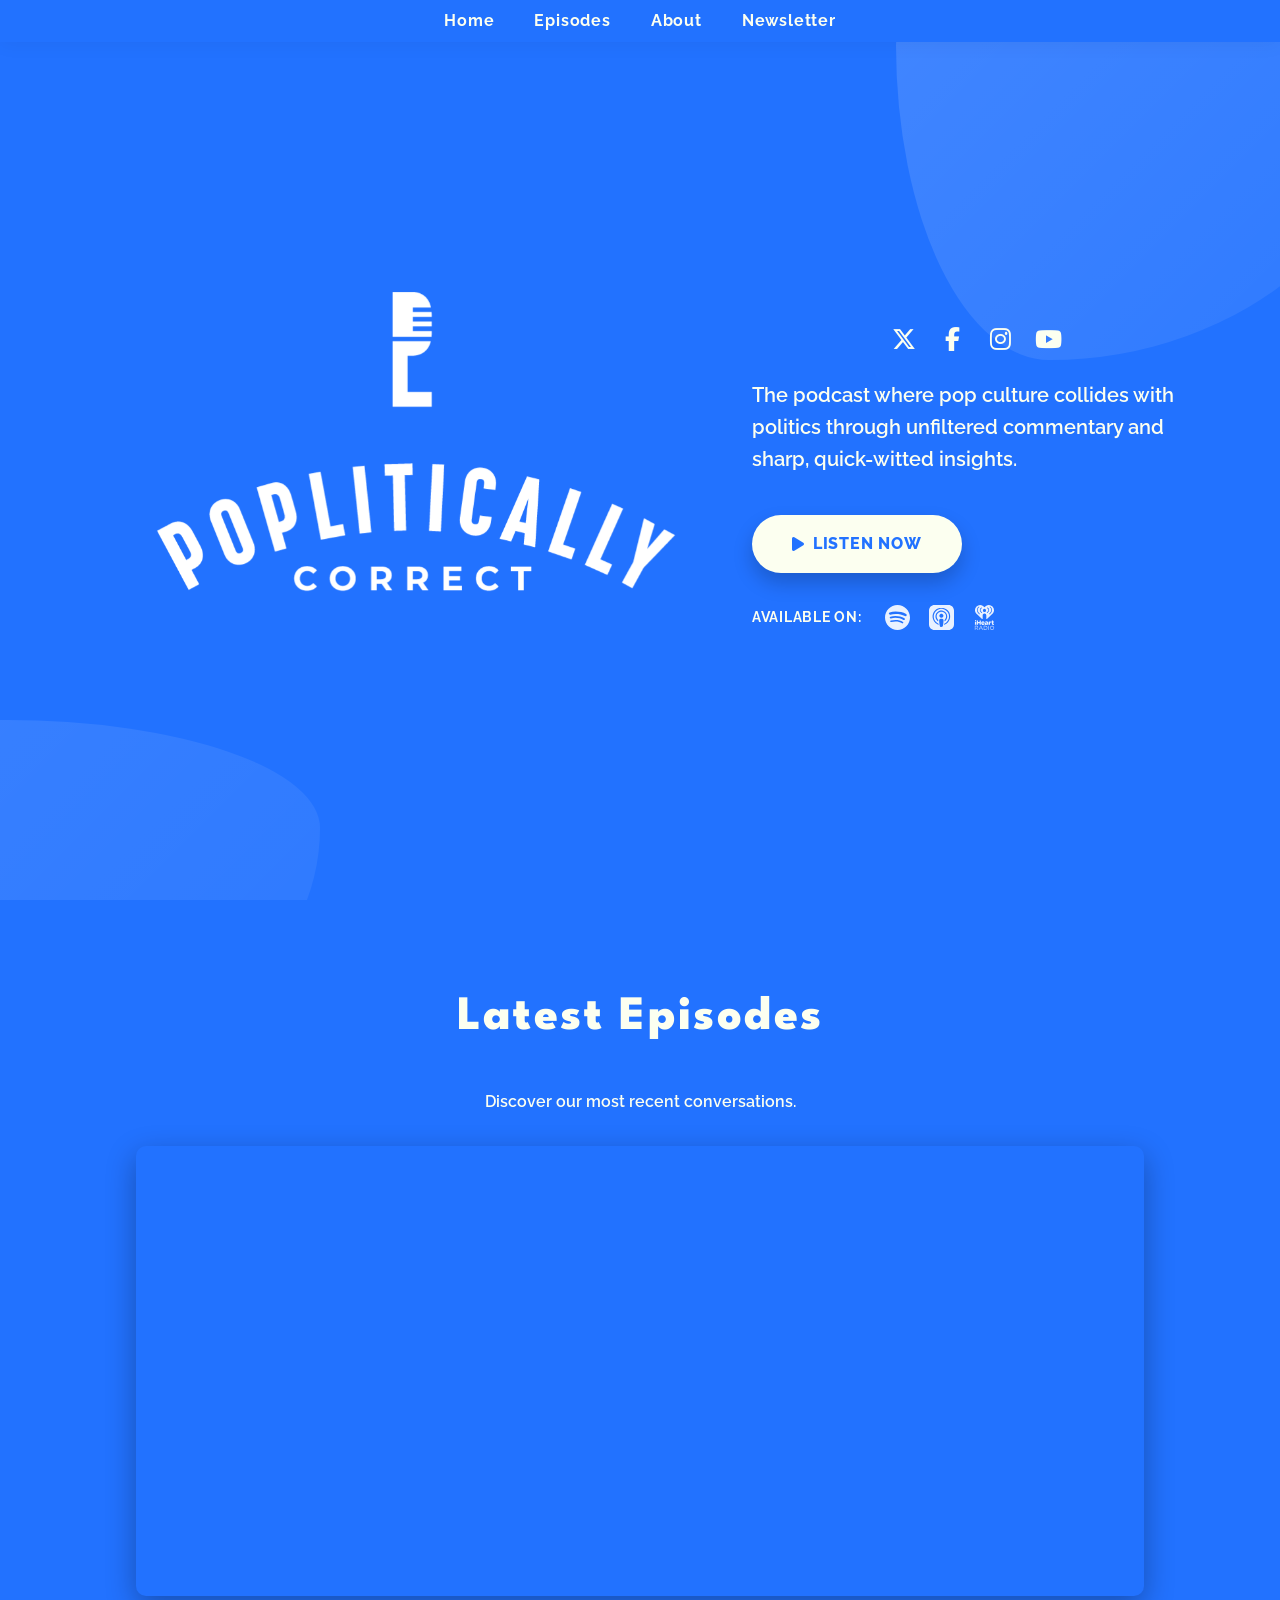
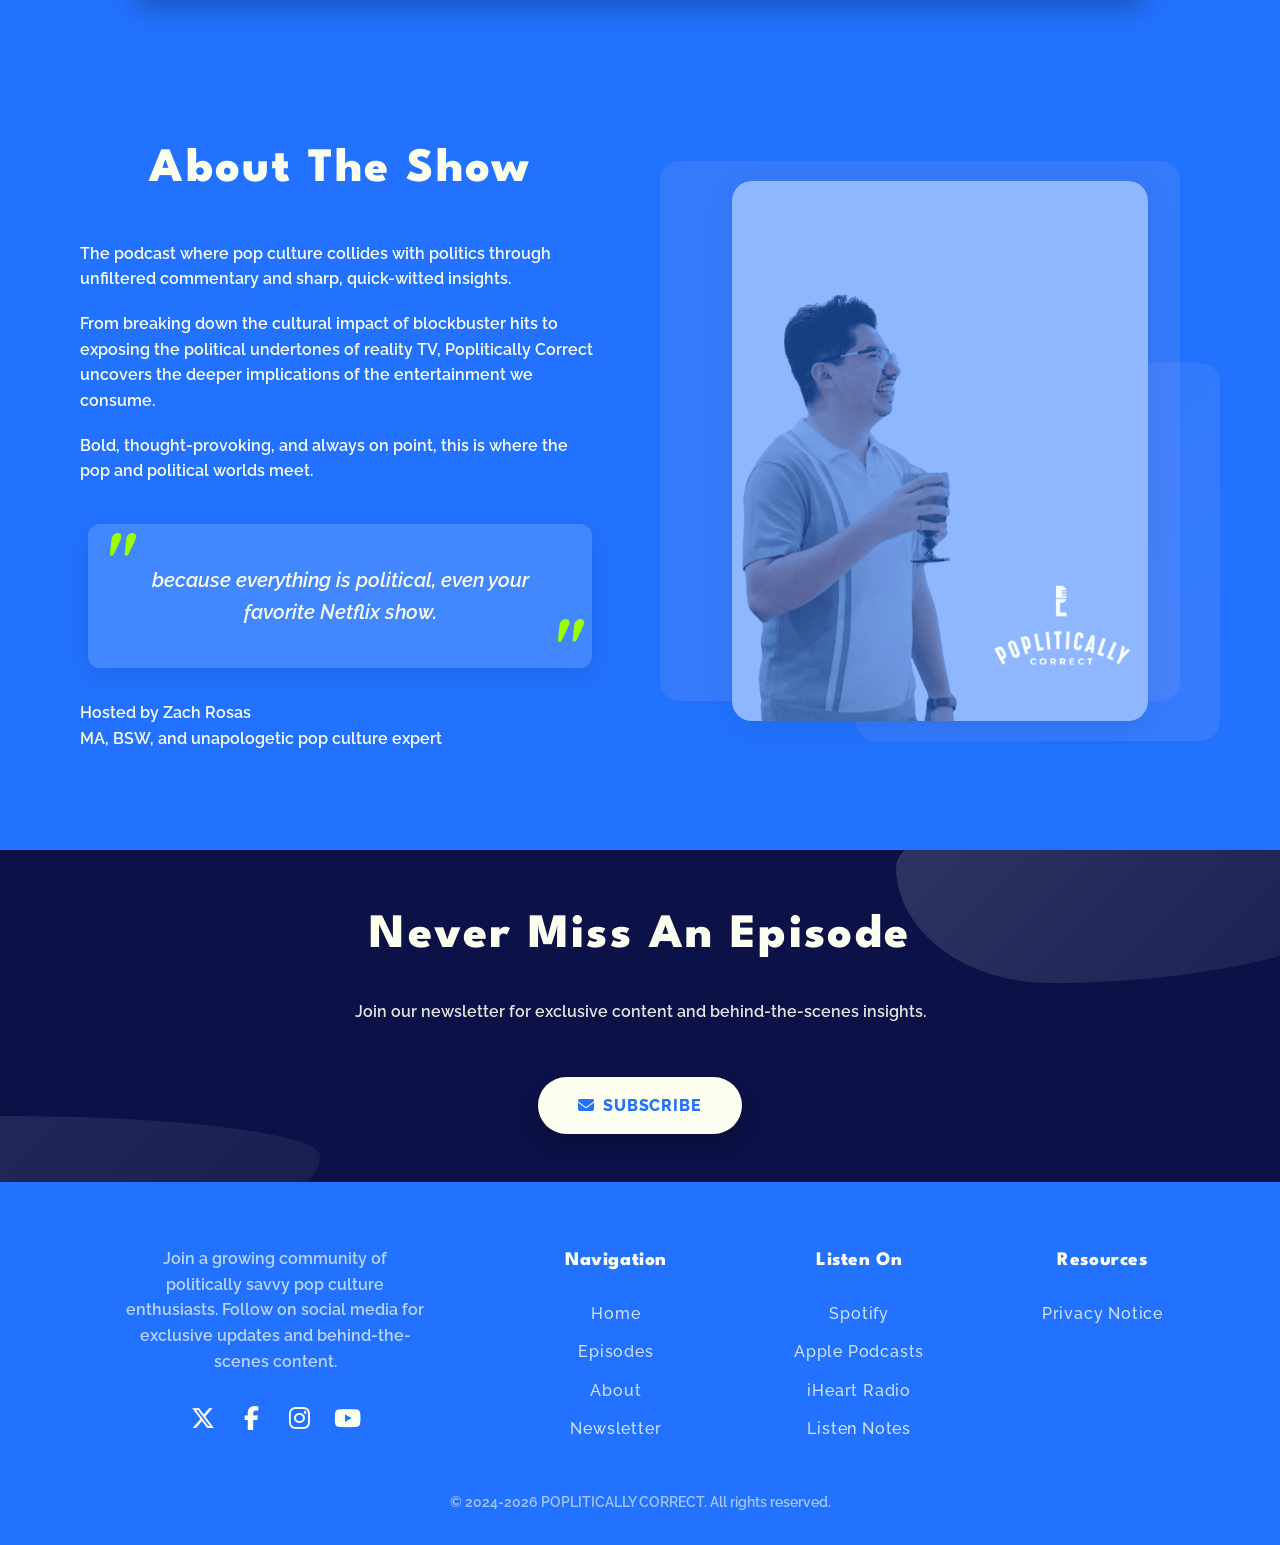
==== commit d8c32720: "subscribe link removed" ====
--- a/public/index.html
+++ b/public/index.html
@@ -175,7 +175,7 @@
                         <h2>Never Miss An Episode</h2>
                         <p>Join our newsletter for exclusive content and behind-the-scenes insights.</p>
                     </div>
-                    <a href="https://app.convertkit.com/forms/{landing_page_id}/subscribers/external" target="_blank" class="cta-button" style="margin-top: 20px;">
+                    <a href="#" target="_blank" class="cta-button" style="margin-top: 20px;">
                         <i class="fas fa-envelope"></i> SUBSCRIBE
                     </a>
                 </div>
--- a/public/styles.css
+++ b/public/styles.css
@@ -78,7 +78,7 @@
 
 section {
     padding: 3rem 0;
-    margin-bottom: 3rem;
+    margin-bottom: 2rem;
 }
 
 /* Header */
@@ -89,7 +89,8 @@
     width: 100%;
     z-index: 1000;
     padding: 3px 0;
-    background-color: rgba(34, 114, 255, .75);
+    /* background-color: rgba(34, 114, 255, .85); */
+    background-color: var(--primary);
     box-shadow: 0 2px 20px rgba(0, 0, 0, 0.05);
     transition: var(--transition);
 }
@@ -182,7 +183,7 @@
 /* Mobile menu styles */
 .mobile-nav {
     position: fixed;
-    top: 60px;
+    top: 40px;
     left: 0;
     width: 100%;
     background-color: var(--primary);
@@ -260,6 +261,12 @@
     z-index: 2;
 }
 
+.hero-content .animate__animated {
+    display: flex;
+    justify-content: space-around;
+    align-items: center;
+}
+
 .hero-text h1 {
     margin-bottom: 1.5rem;
     color: var(--white);
@@ -282,7 +289,6 @@
     width: 100%;
     height: auto;
     border-radius: 30px;
-    box-shadow: var(--shadow);
 }
 
 .cta-button {
